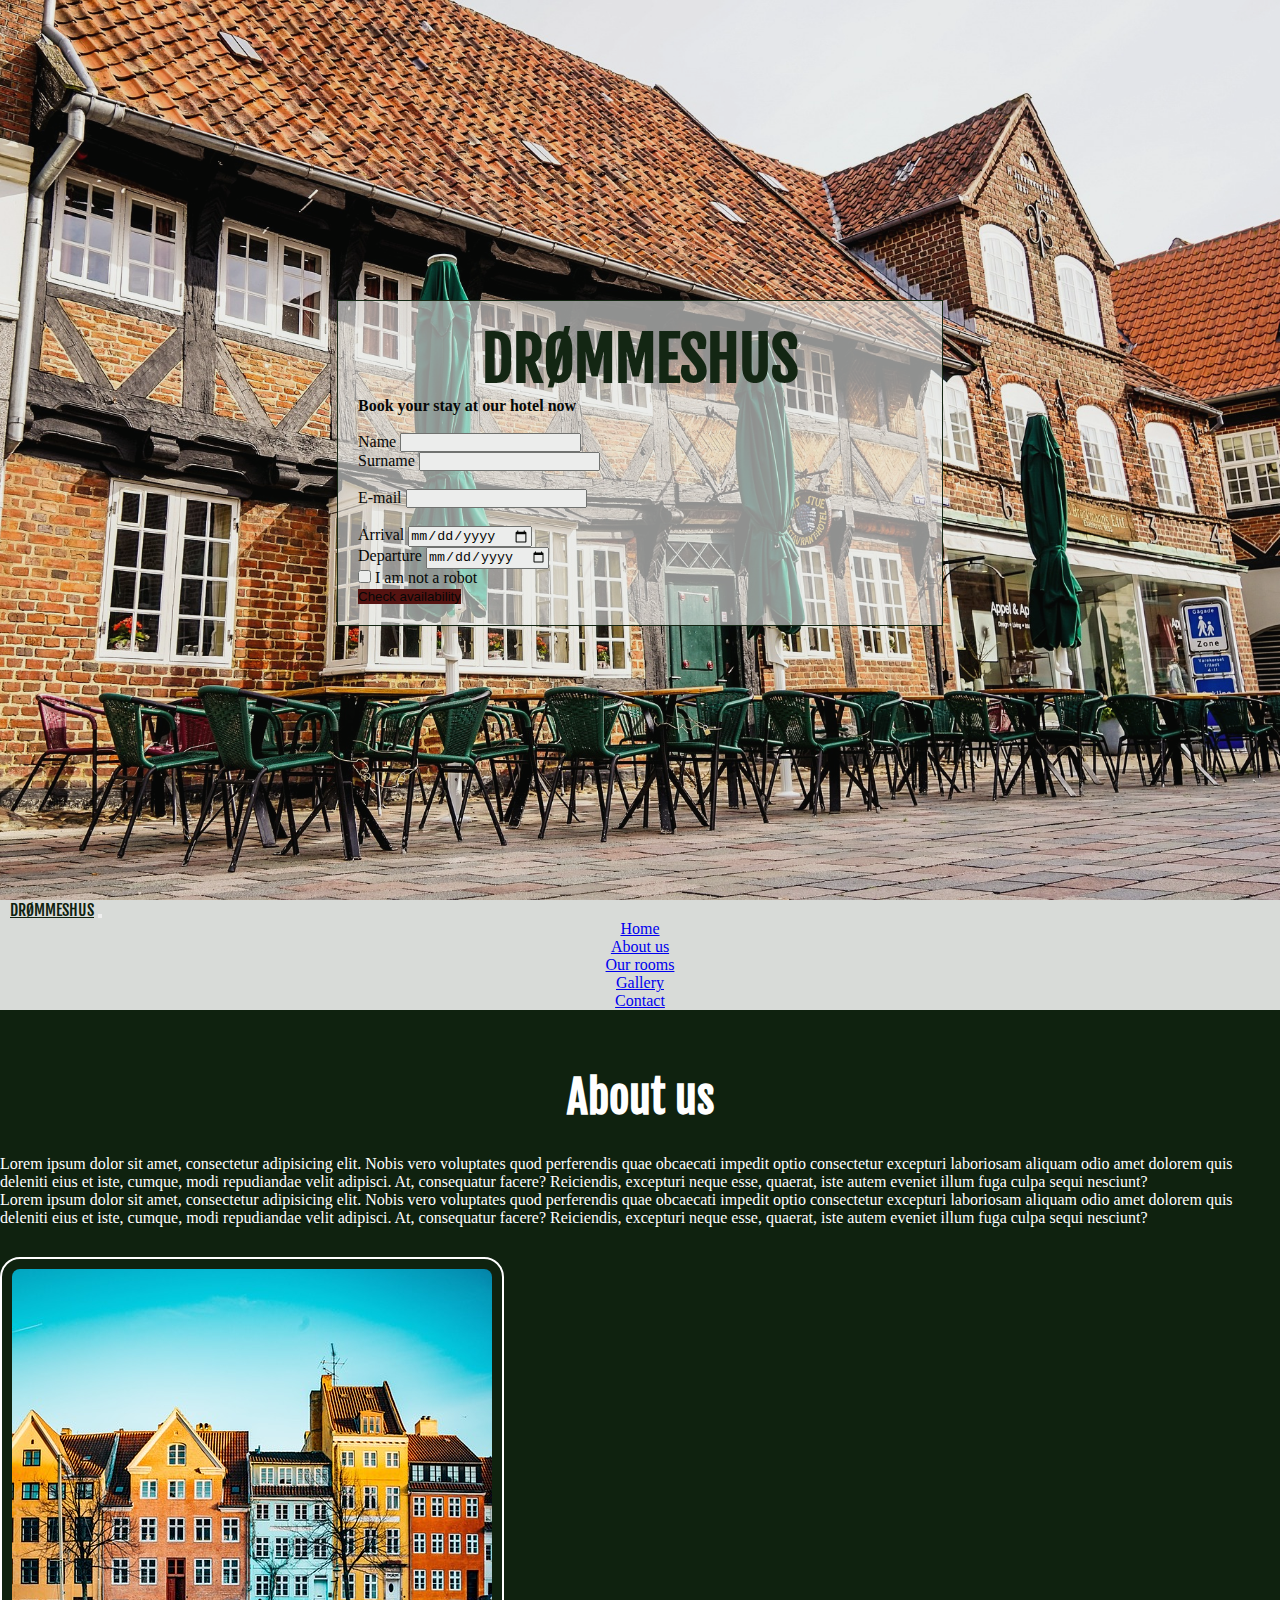
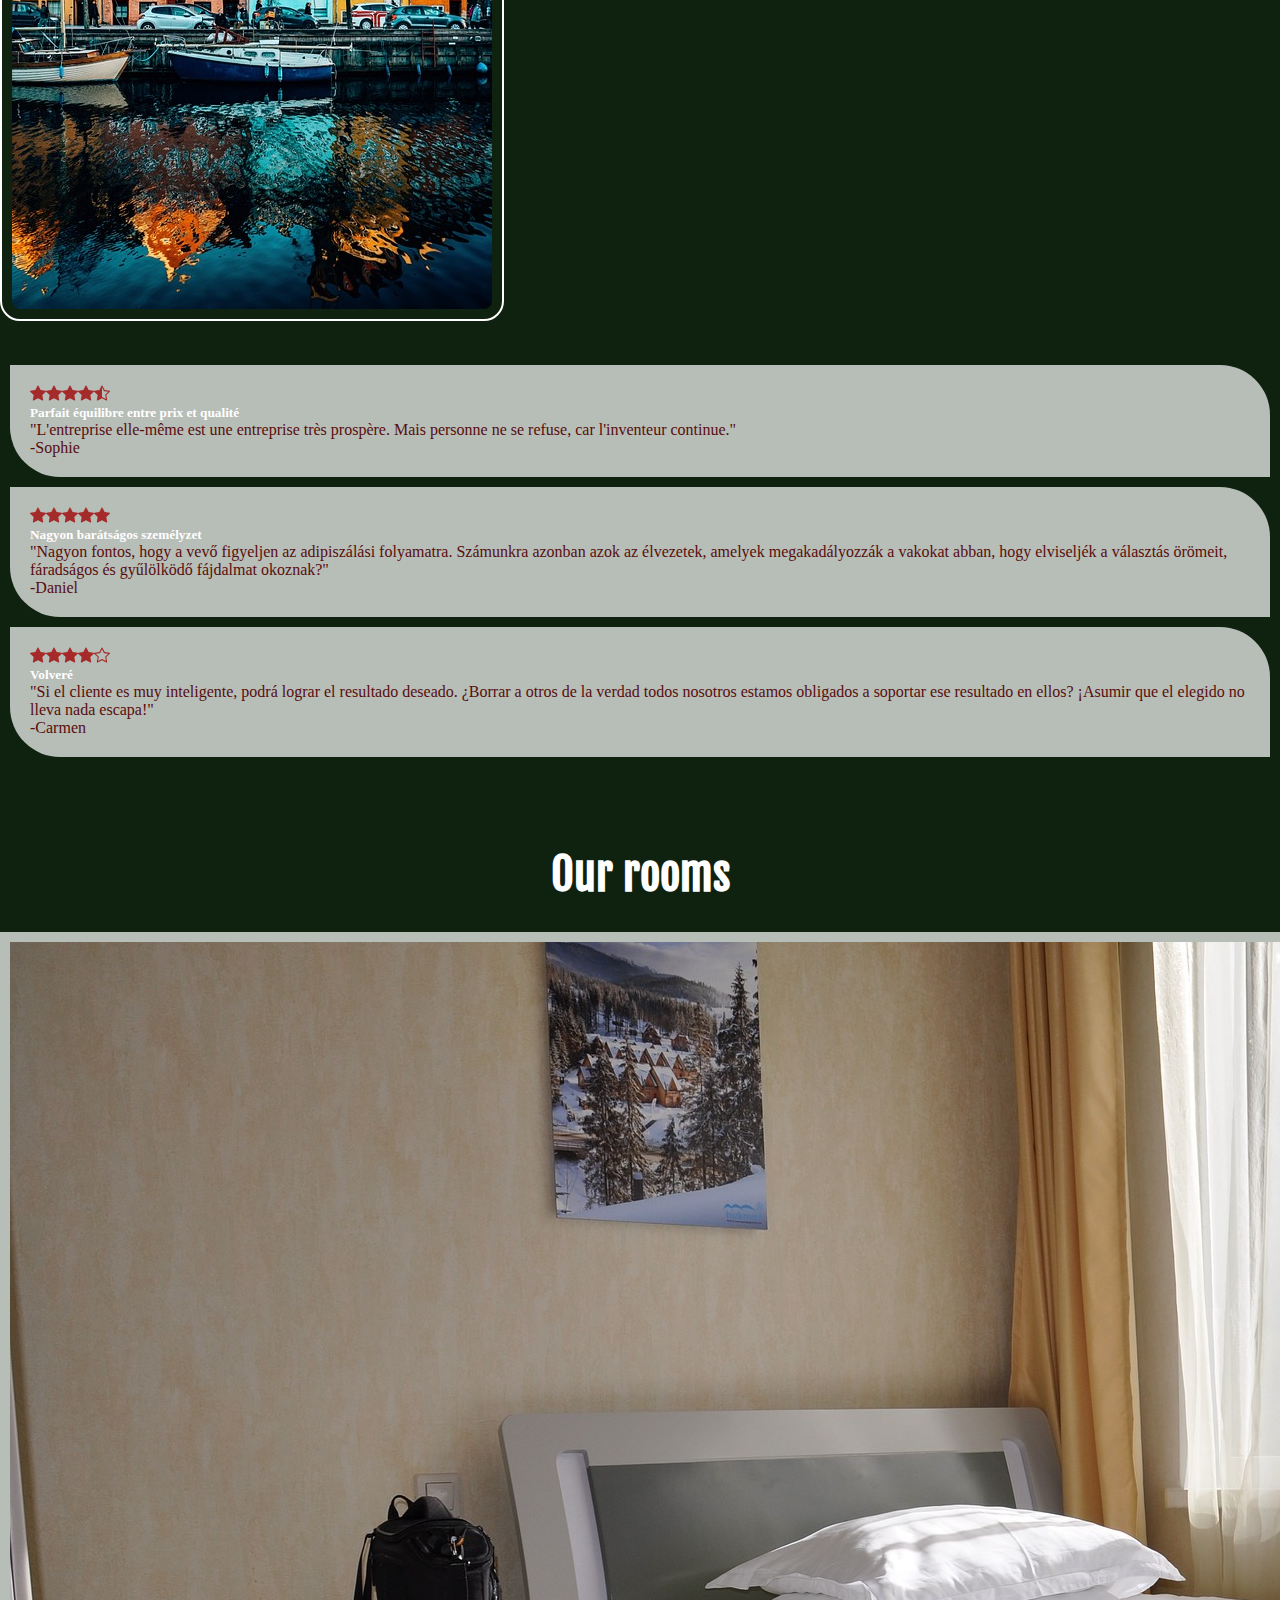
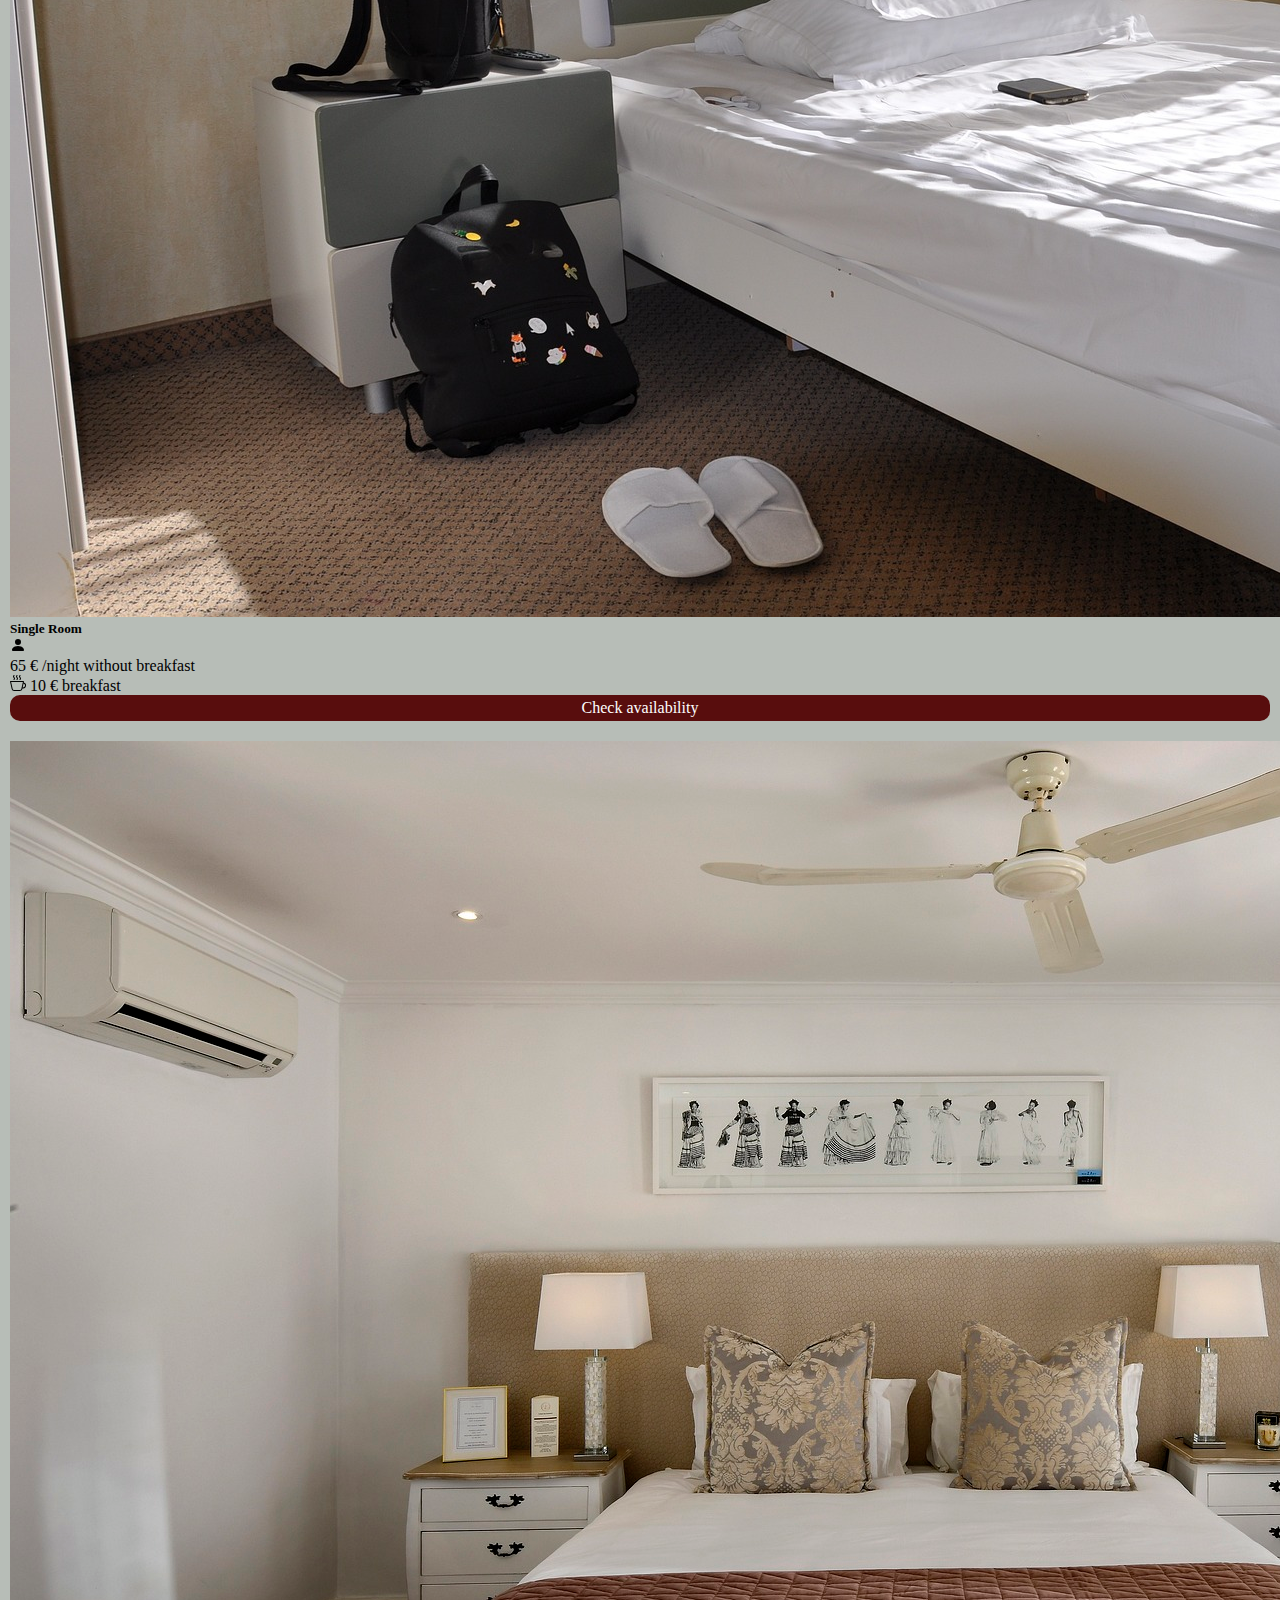
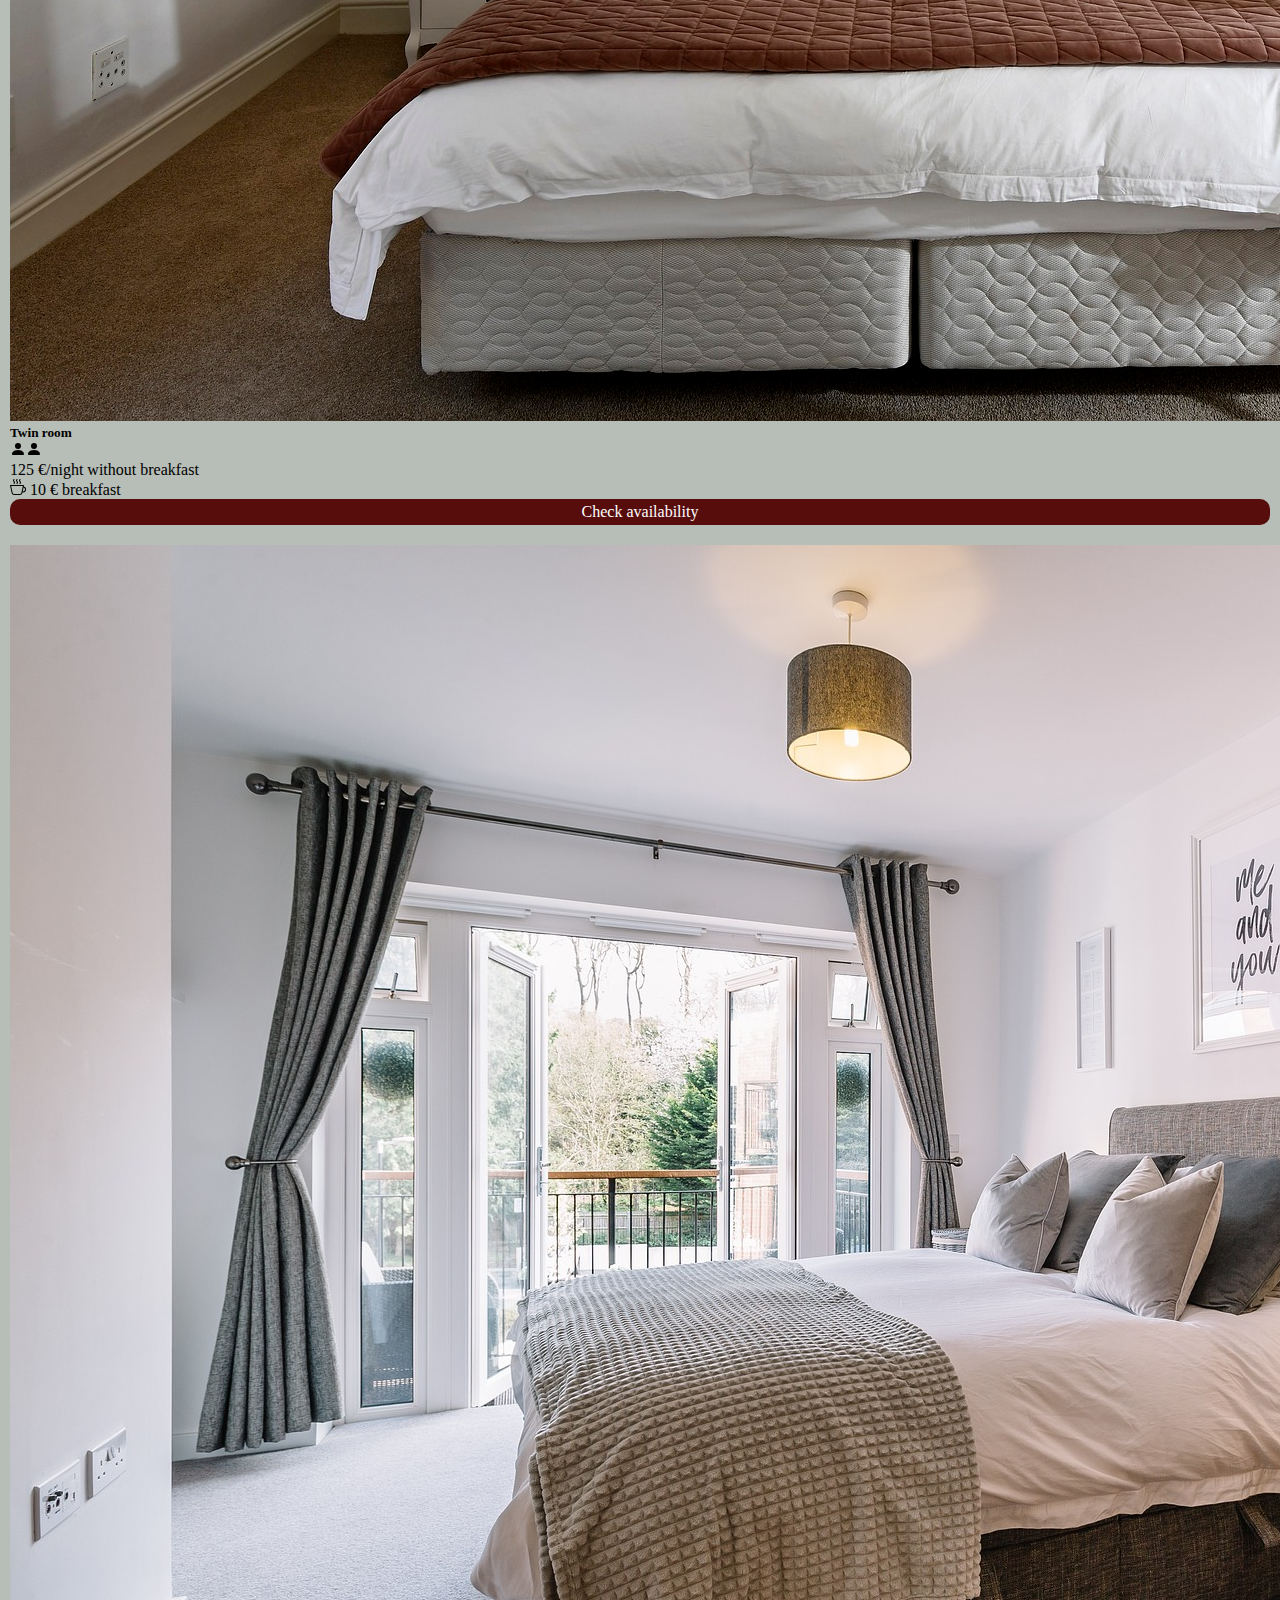
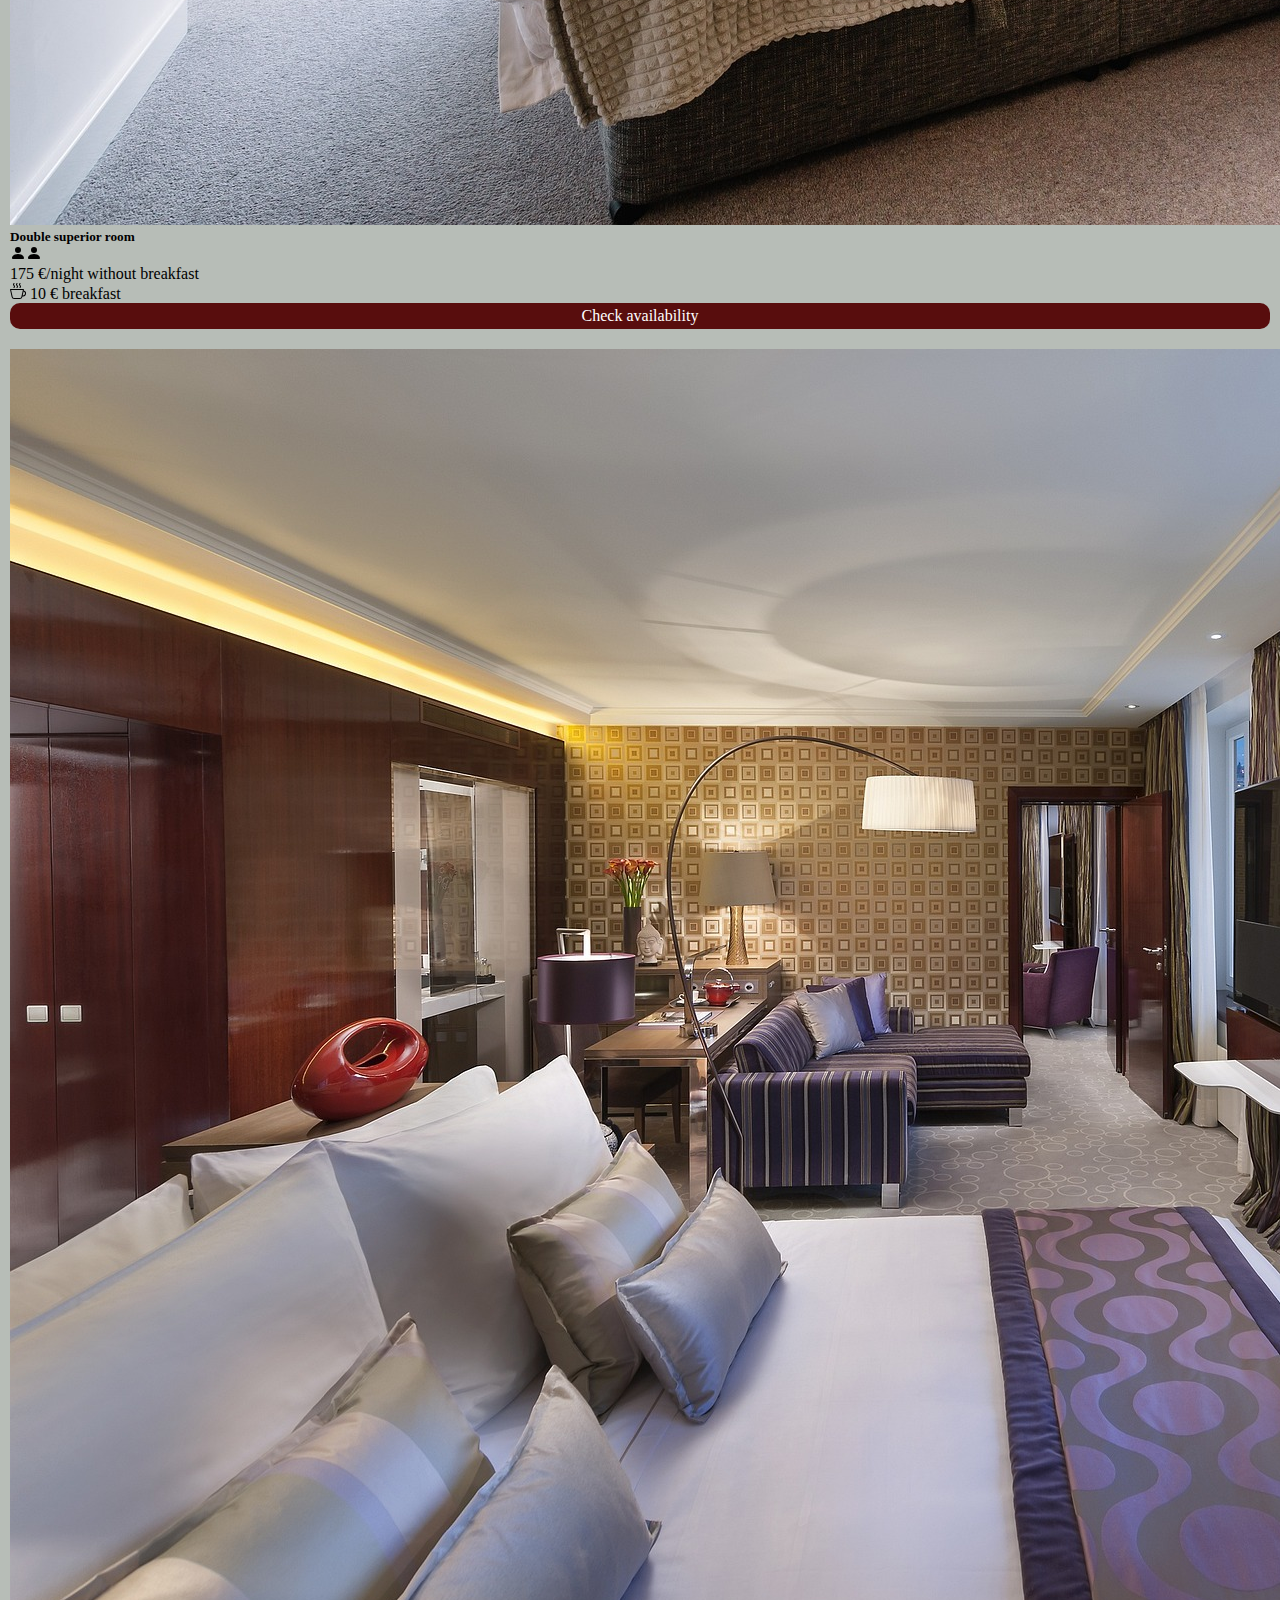
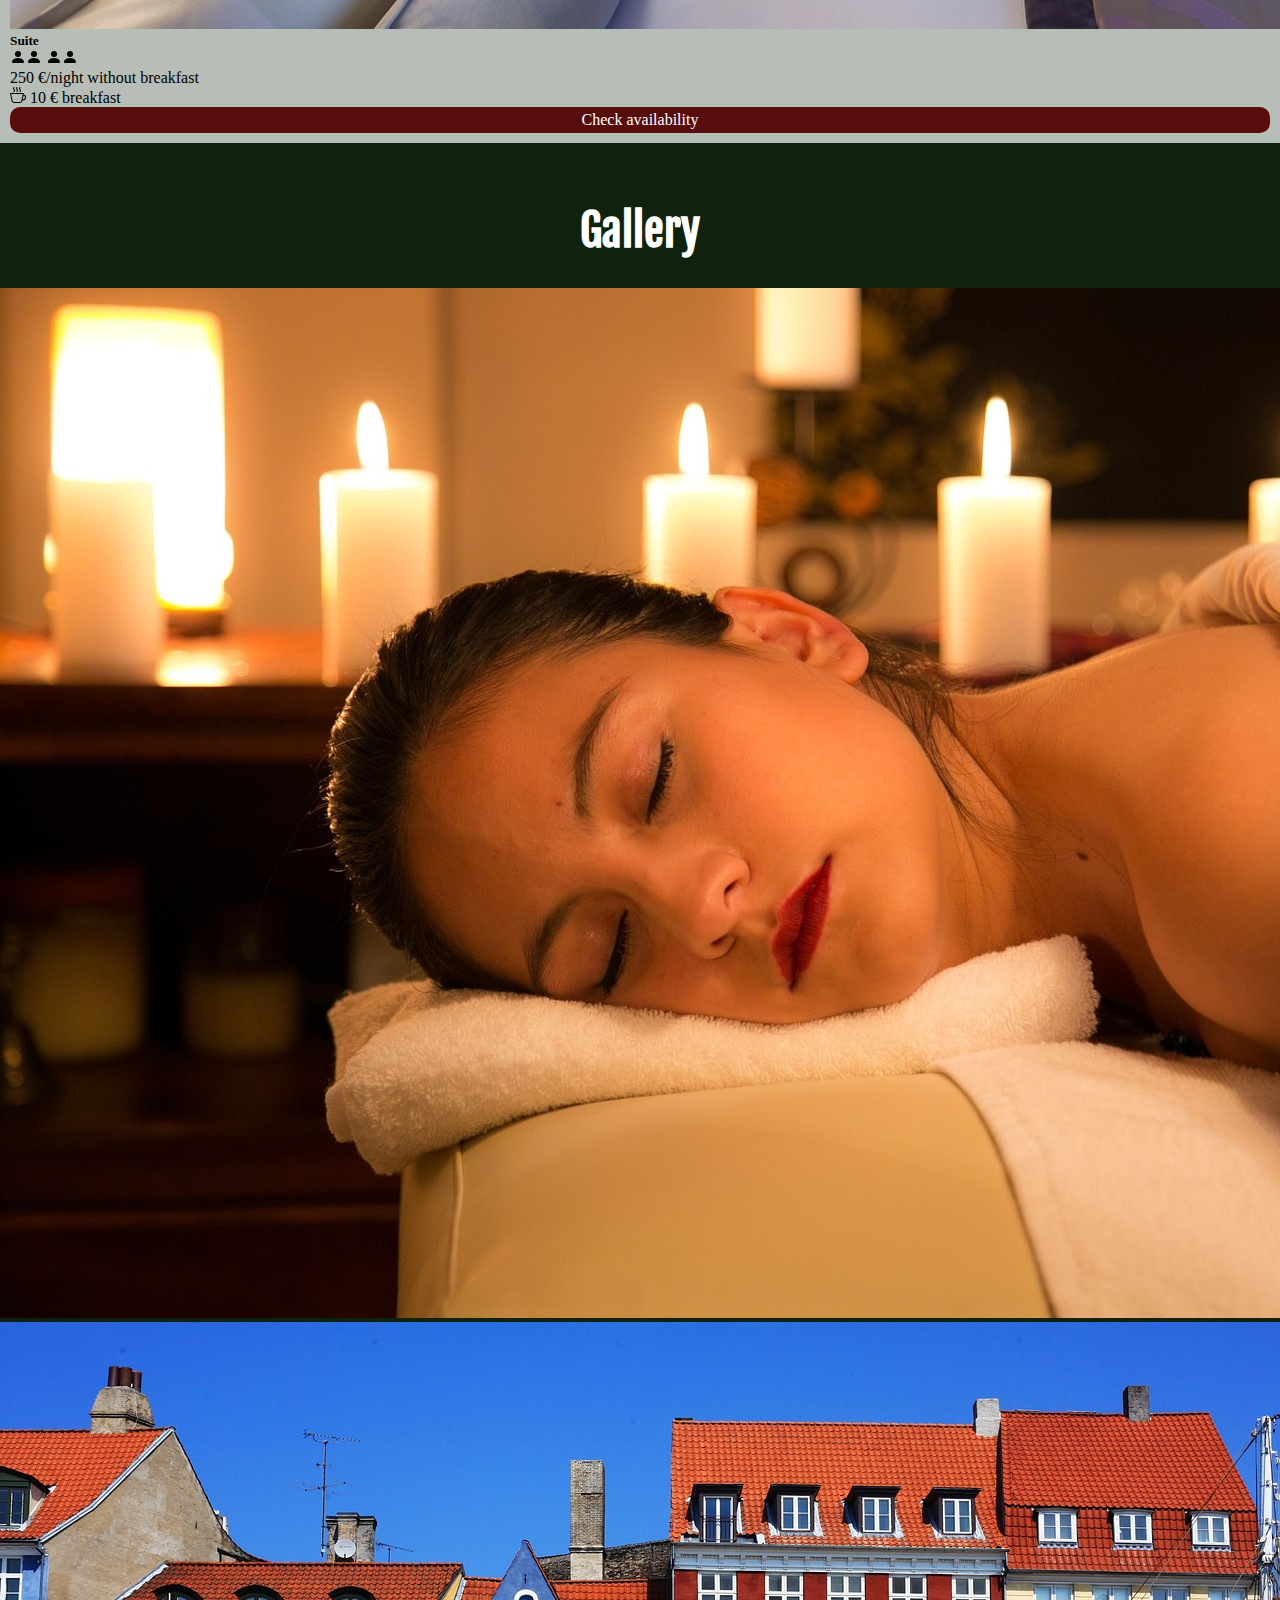
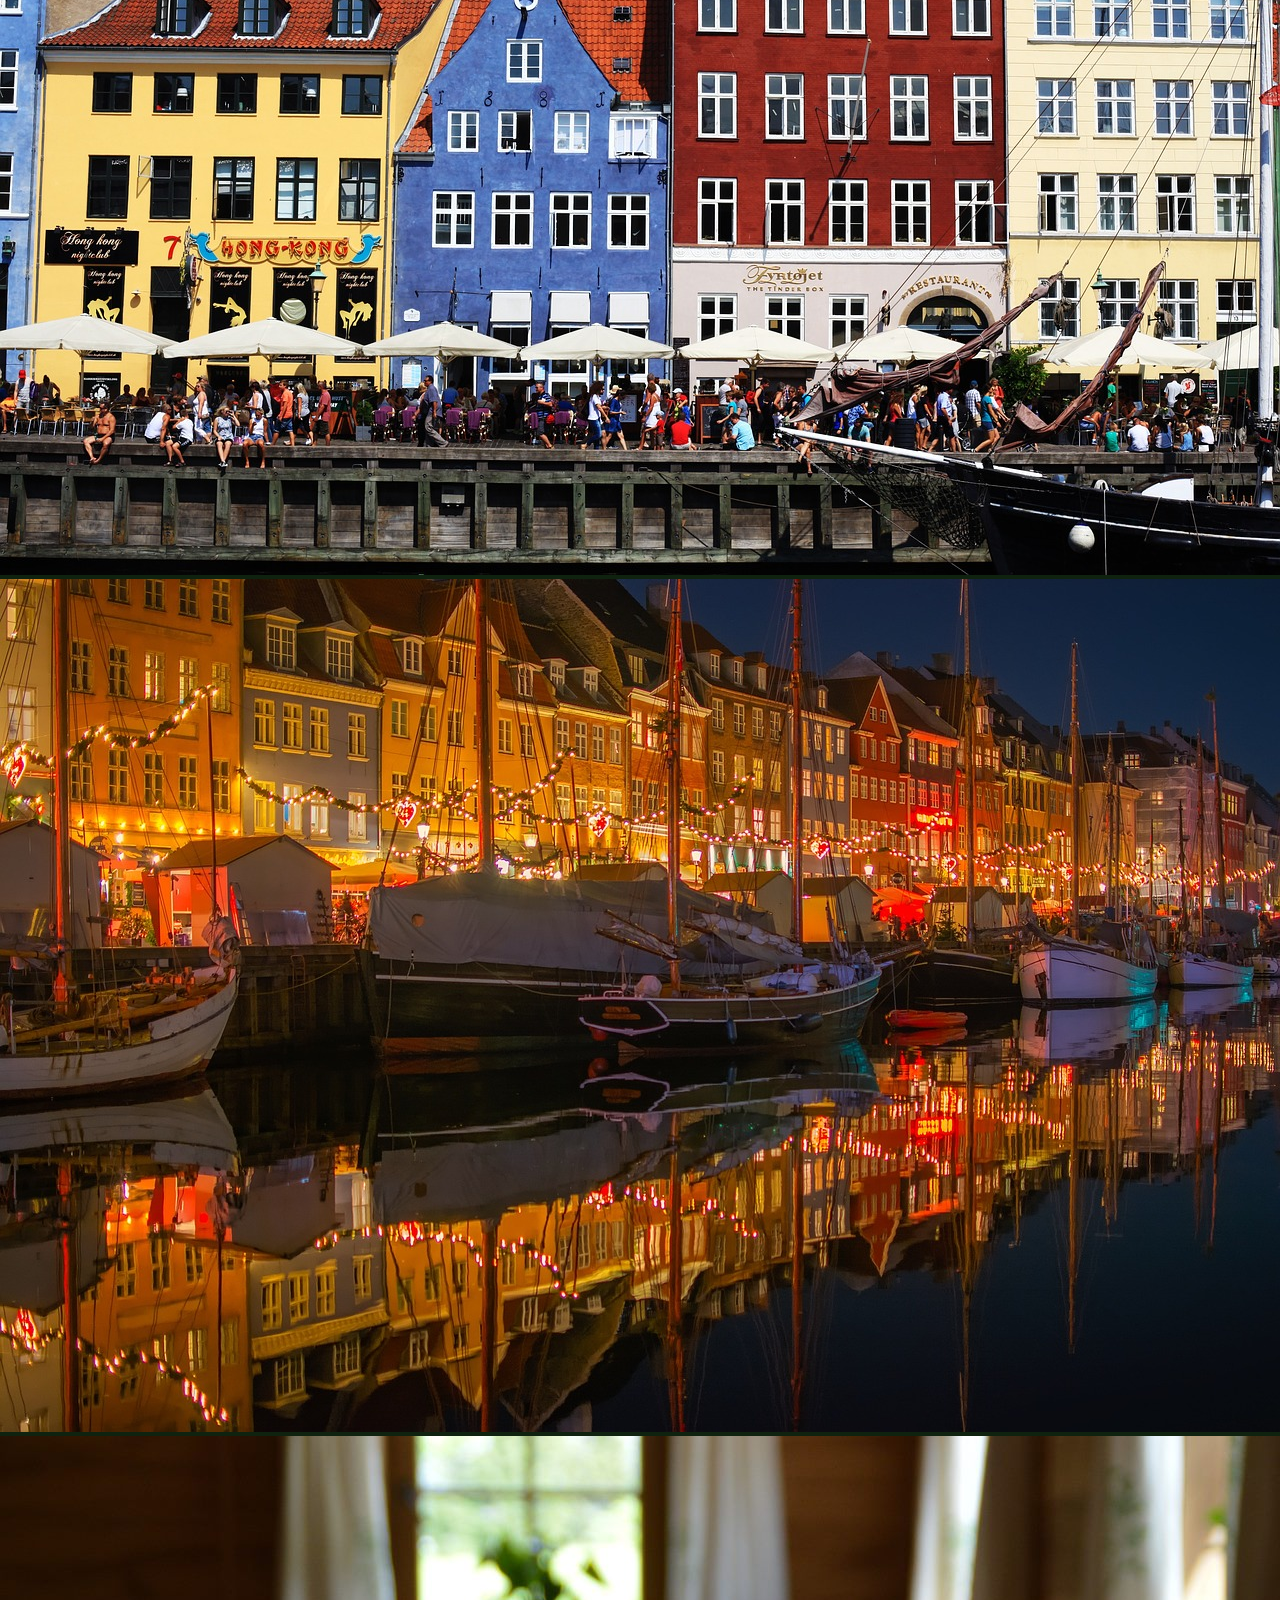
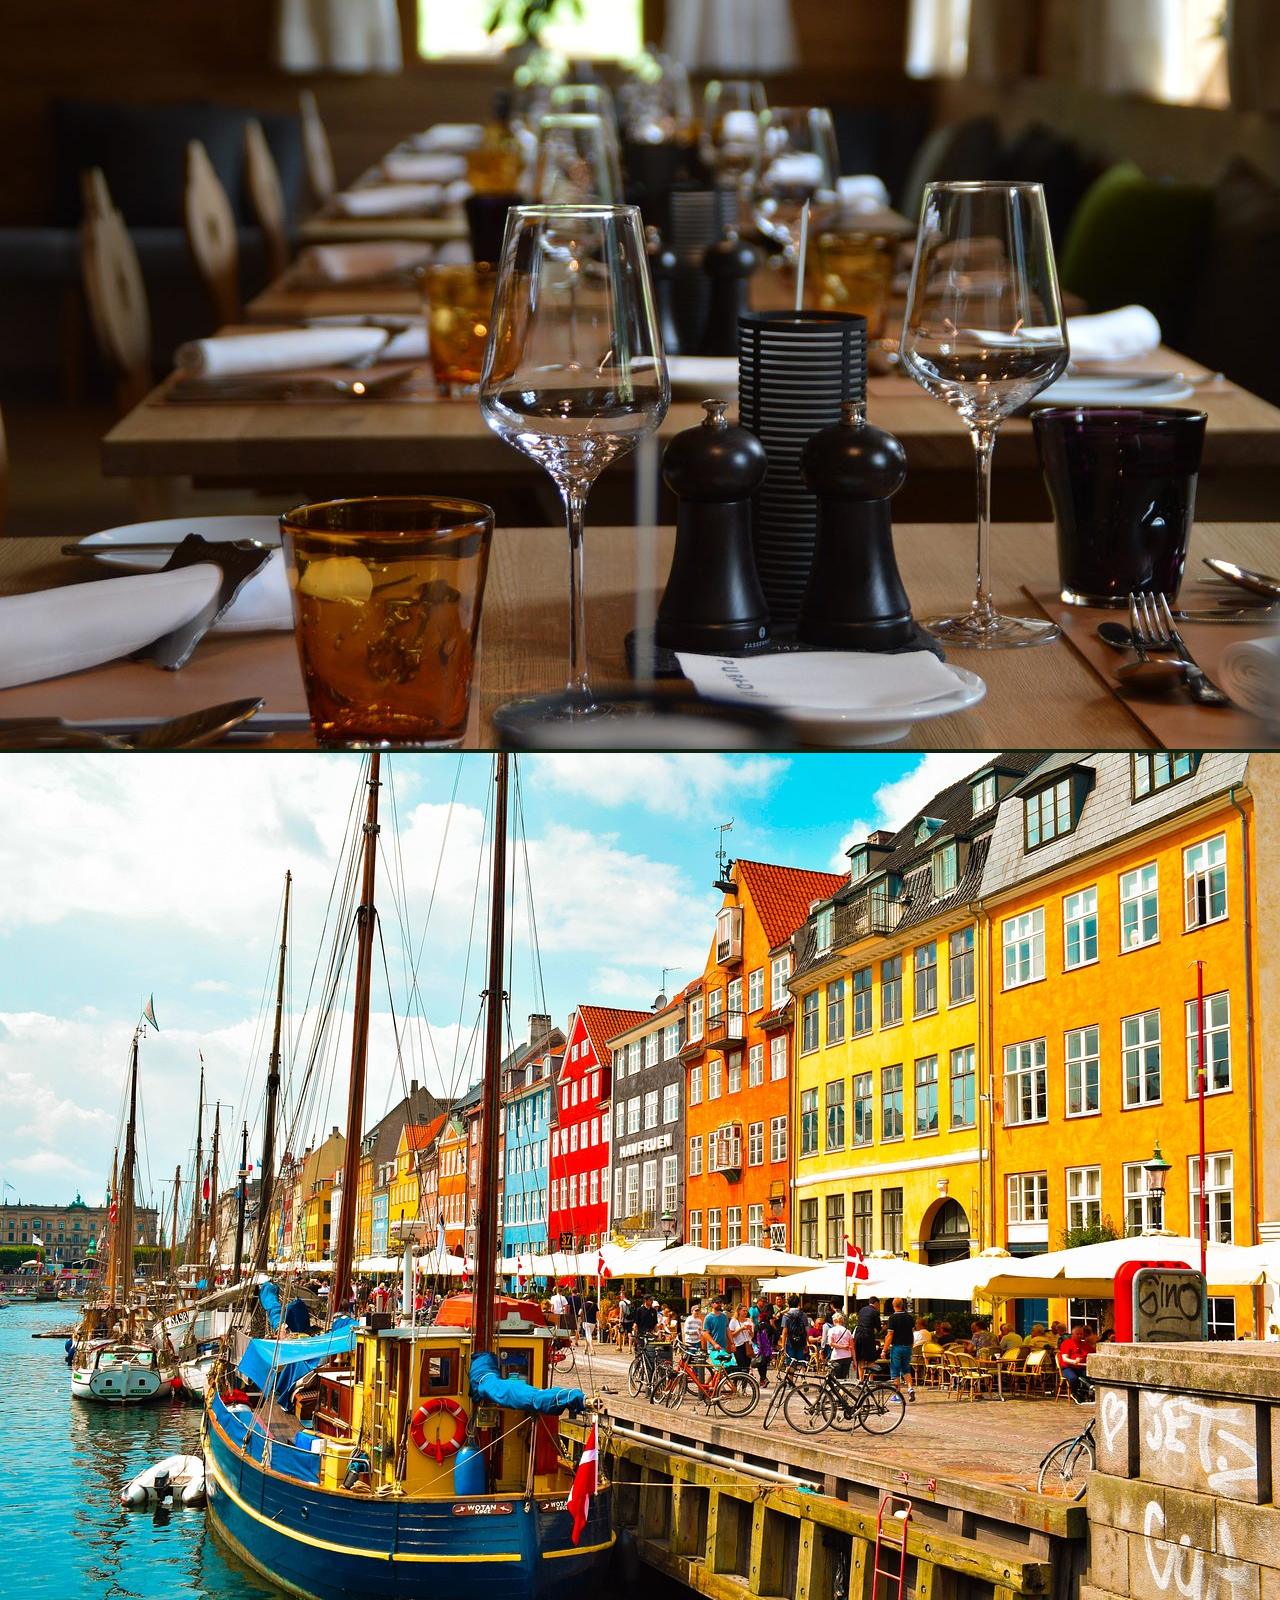
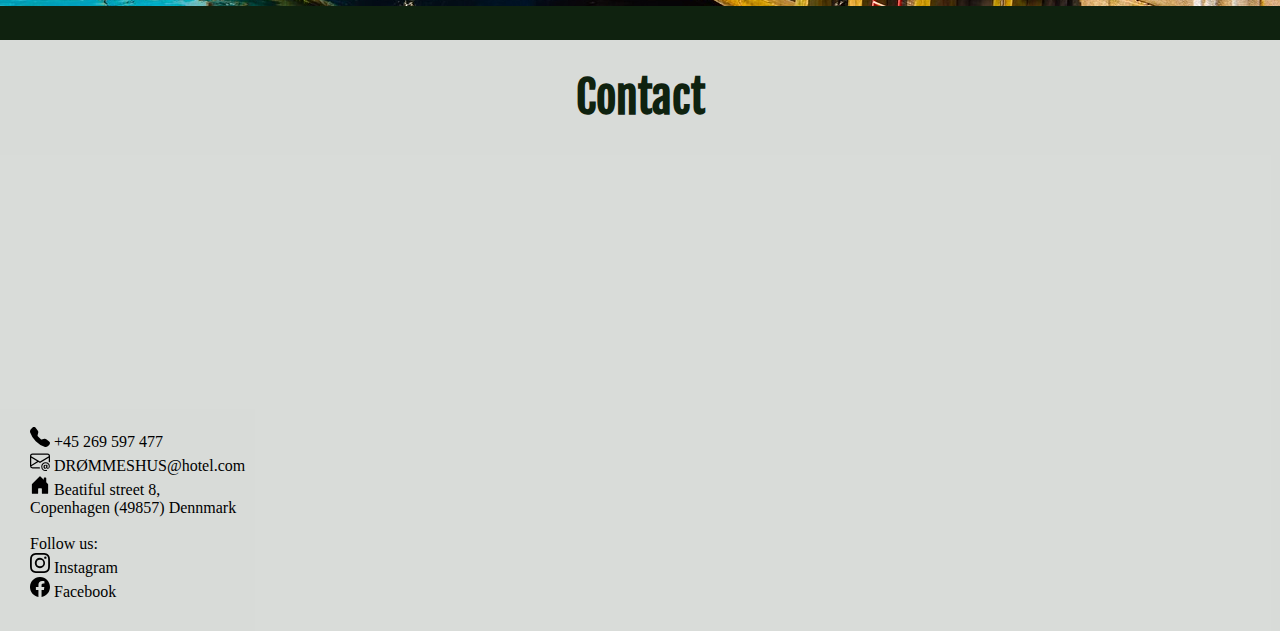
==== hotelWebPage.html @ 6b020200 "first commit" ====
<!doctype html>
<html lang="en">
<head>
  <meta charset="utf-8">
  <meta name="viewport" content="width=device-width, initial-scale=1">
  <title>
    DRØMMESHUS</title>
  <link rel="stylesheet" href="style.css">
  <link rel="preconnect" href="https://fonts.googleapis.com">
<link rel="preconnect" href="https://fonts.gstatic.com" crossorigin>
<link href="https://fonts.googleapis.com/css2?family=Fjalla+One&display=swap" rel="stylesheet">
<link href="https://cdn.jsdelivr.net/npm/bootstrap@5.3.0-alpha1/dist/css/bootstrap.min.css" rel="stylesheet" integrity="sha384-GLhlTQ8iRABdZLl6O3oVMWSktQOp6b7In1Zl3/Jr59b6EGGoI1aFkw7cmDA6j6gD" crossorigin="anonymous">

</head>
<section id="home" class="container-fluid">
<div class="container container-form">
<div class="row align-items-center">
<form class="reservation_form ">
    <h1 class="name_hotel">DRØMMESHUS</h1>
    <h4 class="text-center form-row display-md-none">
        Book your stay at our hotel now</h4>
    <br>
    <div class="row form-row">
        <div class="col">
            <label for="name">Name</label>
            <input type="text" class="form-control" placeholder="" id="name">
        </div>
        <div class="col">
            <label for="surname">Surname</label>
            <input type="text" class="form-control" placeholder="" id="surname">
        </div>
    </div>
    <br>
    <div class="row form-row">
        <div class=" col-lg-12 form-group text-black">
            <label for="email">E-mail</label>
            <input type="email" class="form-control" id="email" aria-describedby="emailHelp"
                placeholder="">
        </div>
    </div>
    <br>
    <div class="row form-row">
        <div class="col form-group">
            <label for="arrival">Arrival</label>
            <input type="date" class="form-control" id="arrival">
        </div>
        <div class="col form-group">
            <label for="departure">Departure</label>
            <input type="date" class="form-control" id="departure">
        </div>
    </div>
    <div class="form-group form-check">
        <input type="checkbox" requiered class="form-check-input" id="robot_check">
        <label class="form-check-label" for="robot_check">I am not a robot</label>
    </div>
    <div class="text-center button-form">
        <button type="submit" class="btn btn-primary btn-lg submit_button">Check 
            availability</button>
    </div>
</form>

</div>
</div>
</section>

  <nav class="navbar navbar-expand-md position-sticky sticky-top">
    <a class="navbar-brand" href="#home">DRØMMESHUS</a>    
      <button class="navbar-toggler button-menu custom-toggler" type="button" data-bs-toggle="collapse"
          data-bs-target="#mainNav">
          <span class="navbar-toggler-icon"></span>
      </button>
      <div id="mainNav" class="collapse navbar-collapse">
        <ul class="navbar-nav ms-auto ">
          <li class="nav-item">
            <a class="nav-link" aria-current="page" href="#home">Home</a>
          </li>
          <li class="nav-item">
            <a class="nav-link" href="#info">About us</a>
          </li>
          <li class="nav-item">
            <a class="nav-link" href="#rooms">Our rooms</a>
          </li>
          <li class="nav-item">
            <a class="nav-link" href="#gallery">Gallery</a>
          </li>
  
          <li class="nav-item">
            <a class="nav-link" href="#contact">Contact</a>
          </li>
        </ul>
      </div>
  </nav>
<body>
<section id="info" class="container">
      <div class="row  text-center justify-content-center">
        <div class="column col-lg-6 col-md-5">
            <h3 class="h3-title">About us</h3>
          <p>Lorem ipsum dolor sit amet, consectetur adipisicing elit. Nobis vero voluptates quod perferendis quae
            obcaecati impedit optio consectetur excepturi laboriosam aliquam odio amet dolorem quis deleniti eius et
            iste, cumque, modi repudiandae velit adipisci. At, consequatur facere? Reiciendis, excepturi neque esse,
            quaerat, iste autem eveniet illum fuga culpa sequi nesciunt?</p>
            <p>Lorem ipsum dolor sit amet, consectetur adipisicing elit. Nobis vero voluptates quod perferendis quae
                obcaecati impedit optio consectetur excepturi laboriosam aliquam odio amet dolorem quis deleniti eius et
                iste, cumque, modi repudiandae velit adipisci. At, consequatur facere? Reiciendis, excepturi neque esse,
                quaerat, iste autem eveniet illum fuga culpa sequi nesciunt?</p>
        </div>
        <div class="col-lg-6 col-md-7">
            <img src="info.jpg" class="img-info">

        </div>
      </div>
      <div class="row row-cols-1 row-cols-md-3 g-4 ">
        <div class="col">
          <div class="card opinion">
            <p class="stars"><svg xmlns="http://www.w3.org/2000/svg" width="16" height="16" fill="brown"
                class="bi bi-star-fill" viewBox="0 0 16 16">
                <path
                  d="M3.612 15.443c-.386.198-.824-.149-.746-.592l.83-4.73L.173 6.765c-.329-.314-.158-.888.283-.95l4.898-.696L7.538.792c.197-.39.73-.39.927 0l2.184 4.327 4.898.696c.441.062.612.636.282.95l-3.522 3.356.83 4.73c.078.443-.36.79-.746.592L8 13.187l-4.389 2.256z" />
              </svg><svg xmlns="http://www.w3.org/2000/svg" width="16" height="16" fill="brown"
                class="bi bi-star-fill" viewBox="0 0 16 16">
                <path
                  d="M3.612 15.443c-.386.198-.824-.149-.746-.592l.83-4.73L.173 6.765c-.329-.314-.158-.888.283-.95l4.898-.696L7.538.792c.197-.39.73-.39.927 0l2.184 4.327 4.898.696c.441.062.612.636.282.95l-3.522 3.356.83 4.73c.078.443-.36.79-.746.592L8 13.187l-4.389 2.256z" />
              </svg><svg xmlns="http://www.w3.org/2000/svg" width="16" height="16" fill="brown"
                class="bi bi-star-fill" viewBox="0 0 16 16">
                <path
                  d="M3.612 15.443c-.386.198-.824-.149-.746-.592l.83-4.73L.173 6.765c-.329-.314-.158-.888.283-.95l4.898-.696L7.538.792c.197-.39.73-.39.927 0l2.184 4.327 4.898.696c.441.062.612.636.282.95l-3.522 3.356.83 4.73c.078.443-.36.79-.746.592L8 13.187l-4.389 2.256z" />
              </svg><svg xmlns="http://www.w3.org/2000/svg" width="16" height="16" fill="brown"
                class="bi bi-star-fill" viewBox="0 0 16 16">
                <path
                  d="M3.612 15.443c-.386.198-.824-.149-.746-.592l.83-4.73L.173 6.765c-.329-.314-.158-.888.283-.95l4.898-.696L7.538.792c.197-.39.73-.39.927 0l2.184 4.327 4.898.696c.441.062.612.636.282.95l-3.522 3.356.83 4.73c.078.443-.36.79-.746.592L8 13.187l-4.389 2.256z" />
              </svg><svg xmlns="http://www.w3.org/2000/svg" width="16" height="16" fill="brown"
                class="bi bi-star-half" viewBox="0 0 16 16">
                <path
                  d="M5.354 5.119 7.538.792A.516.516 0 0 1 8 .5c.183 0 .366.097.465.292l2.184 4.327 4.898.696A.537.537 0 0 1 16 6.32a.548.548 0 0 1-.17.445l-3.523 3.356.83 4.73c.078.443-.36.79-.746.592L8 13.187l-4.389 2.256a.52.52 0 0 1-.146.05c-.342.06-.668-.254-.6-.642l.83-4.73L.173 6.765a.55.55 0 0 1-.172-.403.58.58 0 0 1 .085-.302.513.513 0 0 1 .37-.245l4.898-.696zM8 12.027a.5.5 0 0 1 .232.056l3.686 1.894-.694-3.957a.565.565 0 0 1 .162-.505l2.907-2.77-4.052-.576a.525.525 0 0 1-.393-.288L8.001 2.223 8 2.226v9.8z" />
              </svg></p>
            <h5 class="card-title opinion-title">Parfait équilibre entre prix et qualité</h5>
            <p class="opinion-text">"L'entreprise elle-même est une entreprise très prospère. Mais personne ne se refuse,
              car l'inventeur continue."</p>
            <p class="opinion-text">-Sophie</p>
          </div>
        </div>
        <div class="col">
          <div class="card opinion">
            <p class="stars"><svg xmlns="http://www.w3.org/2000/svg" width="16" height="16" fill="brown"
                class="bi bi-star-fill" viewBox="0 0 16 16">
                <path
                  d="M3.612 15.443c-.386.198-.824-.149-.746-.592l.83-4.73L.173 6.765c-.329-.314-.158-.888.283-.95l4.898-.696L7.538.792c.197-.39.73-.39.927 0l2.184 4.327 4.898.696c.441.062.612.636.282.95l-3.522 3.356.83 4.73c.078.443-.36.79-.746.592L8 13.187l-4.389 2.256z" />
              </svg><svg xmlns="http://www.w3.org/2000/svg" width="16" height="16" fill="brown"
                class="bi bi-star-fill" viewBox="0 0 16 16">
                <path
                  d="M3.612 15.443c-.386.198-.824-.149-.746-.592l.83-4.73L.173 6.765c-.329-.314-.158-.888.283-.95l4.898-.696L7.538.792c.197-.39.73-.39.927 0l2.184 4.327 4.898.696c.441.062.612.636.282.95l-3.522 3.356.83 4.73c.078.443-.36.79-.746.592L8 13.187l-4.389 2.256z" />
              </svg><svg xmlns="http://www.w3.org/2000/svg" width="16" height="16" fill="brown"
                class="bi bi-star-fill" viewBox="0 0 16 16">
                <path
                  d="M3.612 15.443c-.386.198-.824-.149-.746-.592l.83-4.73L.173 6.765c-.329-.314-.158-.888.283-.95l4.898-.696L7.538.792c.197-.39.73-.39.927 0l2.184 4.327 4.898.696c.441.062.612.636.282.95l-3.522 3.356.83 4.73c.078.443-.36.79-.746.592L8 13.187l-4.389 2.256z" />
              </svg><svg xmlns="http://www.w3.org/2000/svg" width="16" height="16" fill="brown"
                class="bi bi-star-fill" viewBox="0 0 16 16">
                <path
                  d="M3.612 15.443c-.386.198-.824-.149-.746-.592l.83-4.73L.173 6.765c-.329-.314-.158-.888.283-.95l4.898-.696L7.538.792c.197-.39.73-.39.927 0l2.184 4.327 4.898.696c.441.062.612.636.282.95l-3.522 3.356.83 4.73c.078.443-.36.79-.746.592L8 13.187l-4.389 2.256z" />
              </svg><svg xmlns="http://www.w3.org/2000/svg" width="16" height="16" fill="brown"
                class="bi bi-star-fill" viewBox="0 0 16 16">
                <path
                  d="M3.612 15.443c-.386.198-.824-.149-.746-.592l.83-4.73L.173 6.765c-.329-.314-.158-.888.283-.95l4.898-.696L7.538.792c.197-.39.73-.39.927 0l2.184 4.327 4.898.696c.441.062.612.636.282.95l-3.522 3.356.83 4.73c.078.443-.36.79-.746.592L8 13.187l-4.389 2.256z" />
              </svg></p>
            <h5 class="opinion-title">Nagyon barátságos személyzet</h5>
            <p class="opinion-text">"Nagyon fontos, hogy a vevő figyeljen az adipiszálási folyamatra. Számunkra azonban
              azok az élvezetek, amelyek megakadályozzák a vakokat abban, hogy elviseljék a választás örömeit,
              fáradságos és gyűlölködő fájdalmat okoznak?"</p>
            <p class="opinion-text">-Daniel</p>
          </div>
        </div>
        <div class="col">
          <div class="card opinion">
            <p class="stars"><svg xmlns="http://www.w3.org/2000/svg" width="16" height="16" fill="brown"
                class="bi bi-star-fill" viewBox="0 0 16 16">
                <path
                  d="M3.612 15.443c-.386.198-.824-.149-.746-.592l.83-4.73L.173 6.765c-.329-.314-.158-.888.283-.95l4.898-.696L7.538.792c.197-.39.73-.39.927 0l2.184 4.327 4.898.696c.441.062.612.636.282.95l-3.522 3.356.83 4.73c.078.443-.36.79-.746.592L8 13.187l-4.389 2.256z" />
              </svg><svg xmlns="http://www.w3.org/2000/svg" width="16" height="16"fill="brown"
                class="bi bi-star-fill" viewBox="0 0 16 16">
                <path
                  d="M3.612 15.443c-.386.198-.824-.149-.746-.592l.83-4.73L.173 6.765c-.329-.314-.158-.888.283-.95l4.898-.696L7.538.792c.197-.39.73-.39.927 0l2.184 4.327 4.898.696c.441.062.612.636.282.95l-3.522 3.356.83 4.73c.078.443-.36.79-.746.592L8 13.187l-4.389 2.256z" />
              </svg><svg xmlns="http://www.w3.org/2000/svg" width="16" height="16" fill="brown"
                class="bi bi-star-fill" viewBox="0 0 16 16">
                <path
                  d="M3.612 15.443c-.386.198-.824-.149-.746-.592l.83-4.73L.173 6.765c-.329-.314-.158-.888.283-.95l4.898-.696L7.538.792c.197-.39.73-.39.927 0l2.184 4.327 4.898.696c.441.062.612.636.282.95l-3.522 3.356.83 4.73c.078.443-.36.79-.746.592L8 13.187l-4.389 2.256z" />
              </svg><svg xmlns="http://www.w3.org/2000/svg" width="16" height="16" fill="brown"
                class="bi bi-star-fill" viewBox="0 0 16 16">
                <path
                  d="M3.612 15.443c-.386.198-.824-.149-.746-.592l.83-4.73L.173 6.765c-.329-.314-.158-.888.283-.95l4.898-.696L7.538.792c.197-.39.73-.39.927 0l2.184 4.327 4.898.696c.441.062.612.636.282.95l-3.522 3.356.83 4.73c.078.443-.36.79-.746.592L8 13.187l-4.389 2.256z" />
              </svg><svg xmlns="http://www.w3.org/2000/svg" width="16" height="16" fill="brown"
                class="bi bi-star" viewBox="0 0 16 16">
                <path
                  d="M2.866 14.85c-.078.444.36.791.746.593l4.39-2.256 4.389 2.256c.386.198.824-.149.746-.592l-.83-4.73 3.522-3.356c.33-.314.16-.888-.282-.95l-4.898-.696L8.465.792a.513.513 0 0 0-.927 0L5.354 5.12l-4.898.696c-.441.062-.612.636-.283.95l3.523 3.356-.83 4.73zm4.905-2.767-3.686 1.894.694-3.957a.565.565 0 0 0-.163-.505L1.71 6.745l4.052-.576a.525.525 0 0 0 .393-.288L8 2.223l1.847 3.658a.525.525 0 0 0 .393.288l4.052.575-2.906 2.77a.565.565 0 0 0-.163.506l.694 3.957-3.686-1.894a.503.503 0 0 0-.461 0z" />
              </svg></p>
            <h5 class="opinion-title">Volveré</h5>
            <p class="opinion-text">"Si el cliente es muy inteligente, podrá lograr el resultado deseado. ¿Borrar a otros
              de la verdad todos nosotros estamos obligados a soportar ese resultado en ellos? ¡Asumir que el elegido no
              lleva nada escapa!"</p>
            <p class="opinion-text">-Carmen</p>
          </div>
        </div>
      </div>
    </div>
  </section>
  <section id="rooms" class="container">
    <h3 class="text-center h3-title">Our rooms</h3>
    <div class="container">
      <div class="row">
        <div class="column col-lg-3 col-md-6 col-sm-12 card card-room">
          <img src="individual.jpg" class="card-img-top" alt="habitación individual">
          <br>
          <h5 class="card-title">Single Room</h5>
          <p class="text-card"><svg xmlns="http://www.w3.org/2000/svg" width="16" height="16" fill="currentColor"
              class="bi bi-person-fill " viewBox="0 0 16 16">
              <path d="M3 14s-1 0-1-1 1-4 6-4 6 3 6 4-1 1-1 1H3Zm5-6a3 3 0 1 0 0-6 3 3 0 0 0 0 6Z" />
            </svg></p>
          <p class="text-card">65 € /night without breakfast</p>
          <p class="text-card"><svg xmlns="http://www.w3.org/2000/svg" width="16" height="16" fill="currentColor"
              class="bi bi-cup-hot" viewBox="0 0 16 16">
              <path fill-rule="evenodd"
                d="M.5 6a.5.5 0 0 0-.488.608l1.652 7.434A2.5 2.5 0 0 0 4.104 16h5.792a2.5 2.5 0 0 0 2.44-1.958l.131-.59a3 3 0 0 0 1.3-5.854l.221-.99A.5.5 0 0 0 13.5 6H.5ZM13 12.5a2.01 2.01 0 0 1-.316-.025l.867-3.898A2.001 2.001 0 0 1 13 12.5ZM2.64 13.825 1.123 7h11.754l-1.517 6.825A1.5 1.5 0 0 1 9.896 15H4.104a1.5 1.5 0 0 1-1.464-1.175Z" />
              <path
                d="m4.4.8-.003.004-.014.019a4.167 4.167 0 0 0-.204.31 2.327 2.327 0 0 0-.141.267c-.026.06-.034.092-.037.103v.004a.593.593 0 0 0 .091.248c.075.133.178.272.308.445l.01.012c.118.158.26.347.37.543.112.2.22.455.22.745 0 .188-.065.368-.119.494a3.31 3.31 0 0 1-.202.388 5.444 5.444 0 0 1-.253.382l-.018.025-.005.008-.002.002A.5.5 0 0 1 3.6 4.2l.003-.004.014-.019a4.149 4.149 0 0 0 .204-.31 2.06 2.06 0 0 0 .141-.267c.026-.06.034-.092.037-.103a.593.593 0 0 0-.09-.252A4.334 4.334 0 0 0 3.6 2.8l-.01-.012a5.099 5.099 0 0 1-.37-.543A1.53 1.53 0 0 1 3 1.5c0-.188.065-.368.119-.494.059-.138.134-.274.202-.388a5.446 5.446 0 0 1 .253-.382l.025-.035A.5.5 0 0 1 4.4.8Zm3 0-.003.004-.014.019a4.167 4.167 0 0 0-.204.31 2.327 2.327 0 0 0-.141.267c-.026.06-.034.092-.037.103v.004a.593.593 0 0 0 .091.248c.075.133.178.272.308.445l.01.012c.118.158.26.347.37.543.112.2.22.455.22.745 0 .188-.065.368-.119.494a3.31 3.31 0 0 1-.202.388 5.444 5.444 0 0 1-.253.382l-.018.025-.005.008-.002.002A.5.5 0 0 1 6.6 4.2l.003-.004.014-.019a4.149 4.149 0 0 0 .204-.31 2.06 2.06 0 0 0 .141-.267c.026-.06.034-.092.037-.103a.593.593 0 0 0-.09-.252A4.334 4.334 0 0 0 6.6 2.8l-.01-.012a5.099 5.099 0 0 1-.37-.543A1.53 1.53 0 0 1 6 1.5c0-.188.065-.368.119-.494.059-.138.134-.274.202-.388a5.446 5.446 0 0 1 .253-.382l.025-.035A.5.5 0 0 1 7.4.8Zm3 0-.003.004-.014.019a4.077 4.077 0 0 0-.204.31 2.337 2.337 0 0 0-.141.267c-.026.06-.034.092-.037.103v.004a.593.593 0 0 0 .091.248c.075.133.178.272.308.445l.01.012c.118.158.26.347.37.543.112.2.22.455.22.745 0 .188-.065.368-.119.494a3.198 3.198 0 0 1-.202.388 5.385 5.385 0 0 1-.252.382l-.019.025-.005.008-.002.002A.5.5 0 0 1 9.6 4.2l.003-.004.014-.019a4.149 4.149 0 0 0 .204-.31 2.06 2.06 0 0 0 .141-.267c.026-.06.034-.092.037-.103a.593.593 0 0 0-.09-.252A4.334 4.334 0 0 0 9.6 2.8l-.01-.012a5.099 5.099 0 0 1-.37-.543A1.53 1.53 0 0 1 9 1.5c0-.188.065-.368.119-.494.059-.138.134-.274.202-.388a5.446 5.446 0 0 1 .253-.382l.025-.035A.5.5 0 0 1 10.4.8Z" />
            </svg> 10 € breakfast </p>
            <div class="card-footer">
              <p class="button-room"><span class="tool" data-tip="book now and get 5% discount" tabindex="1"> <a href="#">Check 
                availability</a></span></p>
          </div>
        </div>
        <div class="card column col-lg-3 col-md-6 col-sm-12 card">
          <img src="double.jpg" class="card-img-top" alt="...">
          <br>
          <h5 class="card-title">Twin room</h5>

          <p class="text-card"> <svg xmlns="http://www.w3.org/2000/svg" width="16" height="16" fill="currentColor"
              class="bi bi-person-fill" viewBox="0 0 16 16">
              <path d="M3 14s-1 0-1-1 1-4 6-4 6 3 6 4-1 1-1 1H3Zm5-6a3 3 0 1 0 0-6 3 3 0 0 0 0 6Z" />
            </svg><svg xmlns="http://www.w3.org/2000/svg" width="16" height="16" fill="currentColor"
              class="bi bi-person-fill" viewBox="0 0 16 16">
              <path d="M3 14s-1 0-1-1 1-4 6-4 6 3 6 4-1 1-1 1H3Zm5-6a3 3 0 1 0 0-6 3 3 0 0 0 0 6Z" />
            </svg></p>
          <p class="text-card">125 €/night without breakfast</p>
          <p class="text-card"><svg xmlns="http://www.w3.org/2000/svg" width="16" height="16" fill="currentColor"
              class="bi bi-cup-hot" viewBox="0 0 16 16">
              <path fill-rule="evenodd"
                d="M.5 6a.5.5 0 0 0-.488.608l1.652 7.434A2.5 2.5 0 0 0 4.104 16h5.792a2.5 2.5 0 0 0 2.44-1.958l.131-.59a3 3 0 0 0 1.3-5.854l.221-.99A.5.5 0 0 0 13.5 6H.5ZM13 12.5a2.01 2.01 0 0 1-.316-.025l.867-3.898A2.001 2.001 0 0 1 13 12.5ZM2.64 13.825 1.123 7h11.754l-1.517 6.825A1.5 1.5 0 0 1 9.896 15H4.104a1.5 1.5 0 0 1-1.464-1.175Z" />
              <path
                d="m4.4.8-.003.004-.014.019a4.167 4.167 0 0 0-.204.31 2.327 2.327 0 0 0-.141.267c-.026.06-.034.092-.037.103v.004a.593.593 0 0 0 .091.248c.075.133.178.272.308.445l.01.012c.118.158.26.347.37.543.112.2.22.455.22.745 0 .188-.065.368-.119.494a3.31 3.31 0 0 1-.202.388 5.444 5.444 0 0 1-.253.382l-.018.025-.005.008-.002.002A.5.5 0 0 1 3.6 4.2l.003-.004.014-.019a4.149 4.149 0 0 0 .204-.31 2.06 2.06 0 0 0 .141-.267c.026-.06.034-.092.037-.103a.593.593 0 0 0-.09-.252A4.334 4.334 0 0 0 3.6 2.8l-.01-.012a5.099 5.099 0 0 1-.37-.543A1.53 1.53 0 0 1 3 1.5c0-.188.065-.368.119-.494.059-.138.134-.274.202-.388a5.446 5.446 0 0 1 .253-.382l.025-.035A.5.5 0 0 1 4.4.8Zm3 0-.003.004-.014.019a4.167 4.167 0 0 0-.204.31 2.327 2.327 0 0 0-.141.267c-.026.06-.034.092-.037.103v.004a.593.593 0 0 0 .091.248c.075.133.178.272.308.445l.01.012c.118.158.26.347.37.543.112.2.22.455.22.745 0 .188-.065.368-.119.494a3.31 3.31 0 0 1-.202.388 5.444 5.444 0 0 1-.253.382l-.018.025-.005.008-.002.002A.5.5 0 0 1 6.6 4.2l.003-.004.014-.019a4.149 4.149 0 0 0 .204-.31 2.06 2.06 0 0 0 .141-.267c.026-.06.034-.092.037-.103a.593.593 0 0 0-.09-.252A4.334 4.334 0 0 0 6.6 2.8l-.01-.012a5.099 5.099 0 0 1-.37-.543A1.53 1.53 0 0 1 6 1.5c0-.188.065-.368.119-.494.059-.138.134-.274.202-.388a5.446 5.446 0 0 1 .253-.382l.025-.035A.5.5 0 0 1 7.4.8Zm3 0-.003.004-.014.019a4.077 4.077 0 0 0-.204.31 2.337 2.337 0 0 0-.141.267c-.026.06-.034.092-.037.103v.004a.593.593 0 0 0 .091.248c.075.133.178.272.308.445l.01.012c.118.158.26.347.37.543.112.2.22.455.22.745 0 .188-.065.368-.119.494a3.198 3.198 0 0 1-.202.388 5.385 5.385 0 0 1-.252.382l-.019.025-.005.008-.002.002A.5.5 0 0 1 9.6 4.2l.003-.004.014-.019a4.149 4.149 0 0 0 .204-.31 2.06 2.06 0 0 0 .141-.267c.026-.06.034-.092.037-.103a.593.593 0 0 0-.09-.252A4.334 4.334 0 0 0 9.6 2.8l-.01-.012a5.099 5.099 0 0 1-.37-.543A1.53 1.53 0 0 1 9 1.5c0-.188.065-.368.119-.494.059-.138.134-.274.202-.388a5.446 5.446 0 0 1 .253-.382l.025-.035A.5.5 0 0 1 10.4.8Z" />
            </svg> 10 € breakfast </p>
          <div class="card-footer">
            <p class="button-room"><span class="tool" data-tip="book now and get 5% discount" tabindex="1"> <a href="#">Check 
              availability</a></span></p>
          </div>
        </div>
        <div class="card column col-lg-3 col-md-6 col-sm-12 card">
          <img src="doble-.sup.jpg" class="card-img-top" alt="...">
          <br>
          <h5 class="card-title">Double superior room</h5>
          <p class="text-card"> <svg xmlns="http://www.w3.org/2000/svg" width="16" height="16" fill="currentColor"
              class="bi bi-person-fill" viewBox="0 0 16 16">
              <path d="M3 14s-1 0-1-1 1-4 6-4 6 3 6 4-1 1-1 1H3Zm5-6a3 3 0 1 0 0-6 3 3 0 0 0 0 6Z" />
            </svg><svg xmlns="http://www.w3.org/2000/svg" width="16" height="16" fill="currentColor"
              class="bi bi-person-fill" viewBox="0 0 16 16">
              <path d="M3 14s-1 0-1-1 1-4 6-4 6 3 6 4-1 1-1 1H3Zm5-6a3 3 0 1 0 0-6 3 3 0 0 0 0 6Z" />
            </svg></p>
          <p class="text-card">175 €/night without breakfast</p>
          <p class="text-card"><svg xmlns="http://www.w3.org/2000/svg" width="16" height="16" fill="currentColor"
              class="bi bi-cup-hot" viewBox="0 0 16 16">
              <path fill-rule="evenodd"
                d="M.5 6a.5.5 0 0 0-.488.608l1.652 7.434A2.5 2.5 0 0 0 4.104 16h5.792a2.5 2.5 0 0 0 2.44-1.958l.131-.59a3 3 0 0 0 1.3-5.854l.221-.99A.5.5 0 0 0 13.5 6H.5ZM13 12.5a2.01 2.01 0 0 1-.316-.025l.867-3.898A2.001 2.001 0 0 1 13 12.5ZM2.64 13.825 1.123 7h11.754l-1.517 6.825A1.5 1.5 0 0 1 9.896 15H4.104a1.5 1.5 0 0 1-1.464-1.175Z" />
              <path
                d="m4.4.8-.003.004-.014.019a4.167 4.167 0 0 0-.204.31 2.327 2.327 0 0 0-.141.267c-.026.06-.034.092-.037.103v.004a.593.593 0 0 0 .091.248c.075.133.178.272.308.445l.01.012c.118.158.26.347.37.543.112.2.22.455.22.745 0 .188-.065.368-.119.494a3.31 3.31 0 0 1-.202.388 5.444 5.444 0 0 1-.253.382l-.018.025-.005.008-.002.002A.5.5 0 0 1 3.6 4.2l.003-.004.014-.019a4.149 4.149 0 0 0 .204-.31 2.06 2.06 0 0 0 .141-.267c.026-.06.034-.092.037-.103a.593.593 0 0 0-.09-.252A4.334 4.334 0 0 0 3.6 2.8l-.01-.012a5.099 5.099 0 0 1-.37-.543A1.53 1.53 0 0 1 3 1.5c0-.188.065-.368.119-.494.059-.138.134-.274.202-.388a5.446 5.446 0 0 1 .253-.382l.025-.035A.5.5 0 0 1 4.4.8Zm3 0-.003.004-.014.019a4.167 4.167 0 0 0-.204.31 2.327 2.327 0 0 0-.141.267c-.026.06-.034.092-.037.103v.004a.593.593 0 0 0 .091.248c.075.133.178.272.308.445l.01.012c.118.158.26.347.37.543.112.2.22.455.22.745 0 .188-.065.368-.119.494a3.31 3.31 0 0 1-.202.388 5.444 5.444 0 0 1-.253.382l-.018.025-.005.008-.002.002A.5.5 0 0 1 6.6 4.2l.003-.004.014-.019a4.149 4.149 0 0 0 .204-.31 2.06 2.06 0 0 0 .141-.267c.026-.06.034-.092.037-.103a.593.593 0 0 0-.09-.252A4.334 4.334 0 0 0 6.6 2.8l-.01-.012a5.099 5.099 0 0 1-.37-.543A1.53 1.53 0 0 1 6 1.5c0-.188.065-.368.119-.494.059-.138.134-.274.202-.388a5.446 5.446 0 0 1 .253-.382l.025-.035A.5.5 0 0 1 7.4.8Zm3 0-.003.004-.014.019a4.077 4.077 0 0 0-.204.31 2.337 2.337 0 0 0-.141.267c-.026.06-.034.092-.037.103v.004a.593.593 0 0 0 .091.248c.075.133.178.272.308.445l.01.012c.118.158.26.347.37.543.112.2.22.455.22.745 0 .188-.065.368-.119.494a3.198 3.198 0 0 1-.202.388 5.385 5.385 0 0 1-.252.382l-.019.025-.005.008-.002.002A.5.5 0 0 1 9.6 4.2l.003-.004.014-.019a4.149 4.149 0 0 0 .204-.31 2.06 2.06 0 0 0 .141-.267c.026-.06.034-.092.037-.103a.593.593 0 0 0-.09-.252A4.334 4.334 0 0 0 9.6 2.8l-.01-.012a5.099 5.099 0 0 1-.37-.543A1.53 1.53 0 0 1 9 1.5c0-.188.065-.368.119-.494.059-.138.134-.274.202-.388a5.446 5.446 0 0 1 .253-.382l.025-.035A.5.5 0 0 1 10.4.8Z" />
            </svg> 10 € breakfast</p>
          <div class="card-footer">
            <p class="button-room"><span class="tool" data-tip="book now and get 5% discount" tabindex="1"> <a href="#">Check 
              availability</a></span></p>
          </div>
        </div>
        <div class="col-lg-3 col-md-6 col-sm-12 card">
          <img src="3.jpg" class="card-img-top" alt="...">
          <br>
          <h5 class="card-title">Suite</h5>
          <p class="text-card"> <svg xmlns="http://www.w3.org/2000/svg" width="16" height="16" fill="currentColor"
              class="bi bi-person-fill" viewBox="0 0 16 16">
              <path d="M3 14s-1 0-1-1 1-4 6-4 6 3 6 4-1 1-1 1H3Zm5-6a3 3 0 1 0 0-6 3 3 0 0 0 0 6Z" />
            </svg><svg xmlns="http://www.w3.org/2000/svg" width="16" height="16" fill="currentColor"
              class="bi bi-person-fill" viewBox="0 0 16 16">
              <path d="M3 14s-1 0-1-1 1-4 6-4 6 3 6 4-1 1-1 1H3Zm5-6a3 3 0 1 0 0-6 3 3 0 0 0 0 6Z" />
            </svg>
            <svg xmlns="http://www.w3.org/2000/svg" width="16" height="16" fill="currentColor" class="bi bi-person-fill"
              viewBox="0 0 16 16">
              <path d="M3 14s-1 0-1-1 1-4 6-4 6 3 6 4-1 1-1 1H3Zm5-6a3 3 0 1 0 0-6 3 3 0 0 0 0 6Z" />
            </svg><svg xmlns="http://www.w3.org/2000/svg" width="16" height="16" fill="currentColor"
              class="bi bi-person-fill" viewBox="0 0 16 16">
              <path d="M3 14s-1 0-1-1 1-4 6-4 6 3 6 4-1 1-1 1H3Zm5-6a3 3 0 1 0 0-6 3 3 0 0 0 0 6Z" />
            </svg>
          </p>
          <p class="text-card">250 €/night without breakfast</p>
          <p class="text-card"><svg xmlns="http://www.w3.org/2000/svg" width="16" height="16" fill="currentColor"
              class="bi bi-cup-hot" viewBox="0 0 16 16">
              <path fill-rule="evenodd"
                d="M.5 6a.5.5 0 0 0-.488.608l1.652 7.434A2.5 2.5 0 0 0 4.104 16h5.792a2.5 2.5 0 0 0 2.44-1.958l.131-.59a3 3 0 0 0 1.3-5.854l.221-.99A.5.5 0 0 0 13.5 6H.5ZM13 12.5a2.01 2.01 0 0 1-.316-.025l.867-3.898A2.001 2.001 0 0 1 13 12.5ZM2.64 13.825 1.123 7h11.754l-1.517 6.825A1.5 1.5 0 0 1 9.896 15H4.104a1.5 1.5 0 0 1-1.464-1.175Z" />
              <path
                d="m4.4.8-.003.004-.014.019a4.167 4.167 0 0 0-.204.31 2.327 2.327 0 0 0-.141.267c-.026.06-.034.092-.037.103v.004a.593.593 0 0 0 .091.248c.075.133.178.272.308.445l.01.012c.118.158.26.347.37.543.112.2.22.455.22.745 0 .188-.065.368-.119.494a3.31 3.31 0 0 1-.202.388 5.444 5.444 0 0 1-.253.382l-.018.025-.005.008-.002.002A.5.5 0 0 1 3.6 4.2l.003-.004.014-.019a4.149 4.149 0 0 0 .204-.31 2.06 2.06 0 0 0 .141-.267c.026-.06.034-.092.037-.103a.593.593 0 0 0-.09-.252A4.334 4.334 0 0 0 3.6 2.8l-.01-.012a5.099 5.099 0 0 1-.37-.543A1.53 1.53 0 0 1 3 1.5c0-.188.065-.368.119-.494.059-.138.134-.274.202-.388a5.446 5.446 0 0 1 .253-.382l.025-.035A.5.5 0 0 1 4.4.8Zm3 0-.003.004-.014.019a4.167 4.167 0 0 0-.204.31 2.327 2.327 0 0 0-.141.267c-.026.06-.034.092-.037.103v.004a.593.593 0 0 0 .091.248c.075.133.178.272.308.445l.01.012c.118.158.26.347.37.543.112.2.22.455.22.745 0 .188-.065.368-.119.494a3.31 3.31 0 0 1-.202.388 5.444 5.444 0 0 1-.253.382l-.018.025-.005.008-.002.002A.5.5 0 0 1 6.6 4.2l.003-.004.014-.019a4.149 4.149 0 0 0 .204-.31 2.06 2.06 0 0 0 .141-.267c.026-.06.034-.092.037-.103a.593.593 0 0 0-.09-.252A4.334 4.334 0 0 0 6.6 2.8l-.01-.012a5.099 5.099 0 0 1-.37-.543A1.53 1.53 0 0 1 6 1.5c0-.188.065-.368.119-.494.059-.138.134-.274.202-.388a5.446 5.446 0 0 1 .253-.382l.025-.035A.5.5 0 0 1 7.4.8Zm3 0-.003.004-.014.019a4.077 4.077 0 0 0-.204.31 2.337 2.337 0 0 0-.141.267c-.026.06-.034.092-.037.103v.004a.593.593 0 0 0 .091.248c.075.133.178.272.308.445l.01.012c.118.158.26.347.37.543.112.2.22.455.22.745 0 .188-.065.368-.119.494a3.198 3.198 0 0 1-.202.388 5.385 5.385 0 0 1-.252.382l-.019.025-.005.008-.002.002A.5.5 0 0 1 9.6 4.2l.003-.004.014-.019a4.149 4.149 0 0 0 .204-.31 2.06 2.06 0 0 0 .141-.267c.026-.06.034-.092.037-.103a.593.593 0 0 0-.09-.252A4.334 4.334 0 0 0 9.6 2.8l-.01-.012a5.099 5.099 0 0 1-.37-.543A1.53 1.53 0 0 1 9 1.5c0-.188.065-.368.119-.494.059-.138.134-.274.202-.388a5.446 5.446 0 0 1 .253-.382l.025-.035A.5.5 0 0 1 10.4.8Z" />
            </svg> 10 € breakfast</p>
          <div class="card-footer">
            <p class="button-room"><span class="tool" data-tip="book now and get 15% discount" tabindex="1"> <a href="#">Check 
              availability</a></span></p>
          </div>
        </div>
      </div>
    </div>
  </section>

  <sextion id="gallery">
    <div class="container gallery-container">
    <h3 class="text-center h3-title">Gallery</h3>
      <div class="row ">
        <div class="column w-100 h-autorder--1">
          <div id="carousel-actividades" class="carousel slide" data-bs-ride="carousel">
            <div class="carousel-inner actividades-carousel">
              <div class="carousel-item active img-fluid">
                <img src="reserva-1.jpg" class="img-fluid" alt="...">
              </div>
              <div class="carousel-item">
                <img src="car-2.jpg" class="img-fluid" alt="...">
              </div>
              <div class="carousel-item">
                <img src="car-3.jpg" class="img-fluid" alt="...">
              </div>
              <div class="carousel-item">
                <img src="reserva-4.jpg" class="img-fluid" alt="...">
              </div>
              <div class="carousel-item">
                <img src="car-1.jpg" class="img-fluid" alt="...">
              </div>
            </div>
          </div>
        </div>
      </div>
    </div>
  </sextion>

  <section id="footer" class="container-fluid">
    <div class="container contact">
      <h3 class="text-center h3-title-contact">Contact</h3>
      <div class="row text-center justify-content-center">
        <div class="column-sm-12 col-lg-7 col-md-12">
          <iframe  class="map" src="https://www.google.com/maps/embed?pb=!1m18!1m12!1m3!1d71102.18926090586!2d9.766752538341661!3d56.158082972405836!2m3!1f0!2f0!3f0!3m2!1i1024!2i768!4f13.1!3m3!1m2!1s0x464c6d576b9fb07b%3A0xa00afcc1d511650!2s8464%20Galten%2C%20Dinamarca!5e0!3m2!1ses!2ses!4v1675697806127!5m2!1ses!2ses" width="500" height="250" style="border:0;" allowfullscreen="" loading="lazy" referrerpolicy="no-referrer-when-downgrade"></iframe>

        </div>

        <div class="column col-sm-7 col-lg-3 col-md-5">
          <p class="contact-info"><br><a href="#" class="icon"><svg xmlns="http://www.w3.org/2000/svg" width="20" height="20" fill="currentColor" class="bi bi-telephone-fill" viewBox="0 0 16 16">
            <path fill-rule="evenodd" d="M1.885.511a1.745 1.745 0 0 1 2.61.163L6.29 2.98c.329.423.445.974.315 1.494l-.547 2.19a.678.678 0 0 0 .178.643l2.457 2.457a.678.678 0 0 0 .644.178l2.189-.547a1.745 1.745 0 0 1 1.494.315l2.306 1.794c.829.645.905 1.87.163 2.611l-1.034 1.034c-.74.74-1.846 1.065-2.877.702a18.634 18.634 0 0 1-7.01-4.42 18.634 18.634 0 0 1-4.42-7.009c-.362-1.03-.037-2.137.703-2.877L1.885.511z"/>
          </svg> +45 269 597 477</a><br><a href="#" class="icon">
          <svg xmlns="http://www.w3.org/2000/svg" width="20" height="20" fill="currentColor" class="bi bi-envelope-at" viewBox="0 0 16 16">
            <path d="M2 2a2 2 0 0 0-2 2v8.01A2 2 0 0 0 2 14h5.5a.5.5 0 0 0 0-1H2a1 1 0 0 1-.966-.741l5.64-3.471L8 9.583l7-4.2V8.5a.5.5 0 0 0 1 0V4a2 2 0 0 0-2-2H2Zm3.708 6.208L1 11.105V5.383l4.708 2.825ZM1 4.217V4a1 1 0 0 1 1-1h12a1 1 0 0 1 1 1v.217l-7 4.2-7-4.2Z"/>
            <path d="M14.247 14.269c1.01 0 1.587-.857 1.587-2.025v-.21C15.834 10.43 14.64 9 12.52 9h-.035C10.42 9 9 10.36 9 12.432v.214C9 14.82 10.438 16 12.358 16h.044c.594 0 1.018-.074 1.237-.175v-.73c-.245.11-.673.18-1.18.18h-.044c-1.334 0-2.571-.788-2.571-2.655v-.157c0-1.657 1.058-2.724 2.64-2.724h.04c1.535 0 2.484 1.05 2.484 2.326v.118c0 .975-.324 1.39-.639 1.39-.232 0-.41-.148-.41-.42v-2.19h-.906v.569h-.03c-.084-.298-.368-.63-.954-.63-.778 0-1.259.555-1.259 1.4v.528c0 .892.49 1.434 1.26 1.434.471 0 .896-.227 1.014-.643h.043c.118.42.617.648 1.12.648Zm-2.453-1.588v-.227c0-.546.227-.791.573-.791.297 0 .572.192.572.708v.367c0 .573-.253.744-.564.744-.354 0-.581-.215-.581-.8Z"/>
          </svg> DRØMMESHUS<span>@</span>hotel.com</a></p>
             <p class="contact-info"><a href="#" class="icon">

                <svg xmlns="http://www.w3.org/2000/svg" width="20" height="20" fill="currentColor" class="bi bi-house-door-fill" viewBox="0 0 16 16">
                    <path d="M6.5 14.5v-3.505c0-.245.25-.495.5-.495h2c.25 0 .5.25.5.5v3.5a.5.5 0 0 0 .5.5h4a.5.5 0 0 0 .5-.5v-7a.5.5 0 0 0-.146-.354L13 5.793V2.5a.5.5 0 0 0-.5-.5h-1a.5.5 0 0 0-.5.5v1.293L8.354 1.146a.5.5 0 0 0-.708 0l-6 6A.5.5 0 0 0 1.5 7.5v7a.5.5 0 0 0 .5.5h4a.5.5 0 0 0 .5-.5Z"/>
                  </svg> Beatiful street 8,<br />
                Copenhagen (49857) Dennmark</a>
              </p>

        </div>

        <div class="column col-sm-5 col-lg-2 col-md-5">
            <br>
            <p>Follow us:</p>
          <p class="contact-info">
             <a href="#" class="icon"><svg xmlns="http://www.w3.org/2000/svg" width="20" height="20"
                fill="currentColor" class="bi bi-instagram" viewBox="0 0 16 16" >
                <path
                  d="M8 0C5.829 0 5.556.01 4.703.048 3.85.088 3.269.222 2.76.42a3.917 3.917 0 0 0-1.417.923A3.927 3.927 0 0 0 .42 2.76C.222 3.268.087 3.85.048 4.7.01 5.555 0 5.827 0 8.001c0 2.172.01 2.444.048 3.297.04.852.174 1.433.372 1.942.205.526.478.972.923 1.417.444.445.89.719 1.416.923.51.198 1.09.333 1.942.372C5.555 15.99 5.827 16 8 16s2.444-.01 3.298-.048c.851-.04 1.434-.174 1.943-.372a3.916 3.916 0 0 0 1.416-.923c.445-.445.718-.891.923-1.417.197-.509.332-1.09.372-1.942C15.99 10.445 16 10.173 16 8s-.01-2.445-.048-3.299c-.04-.851-.175-1.433-.372-1.941a3.926 3.926 0 0 0-.923-1.417A3.911 3.911 0 0 0 13.24.42c-.51-.198-1.092-.333-1.943-.372C10.443.01 10.172 0 7.998 0h.003zm-.717 1.442h.718c2.136 0 2.389.007 3.232.046.78.035 1.204.166 1.486.275.373.145.64.319.92.599.28.28.453.546.598.92.11.281.24.705.275 1.485.039.843.047 1.096.047 3.231s-.008 2.389-.047 3.232c-.035.78-.166 1.203-.275 1.485a2.47 2.47 0 0 1-.599.919c-.28.28-.546.453-.92.598-.28.11-.704.24-1.485.276-.843.038-1.096.047-3.232.047s-2.39-.009-3.233-.047c-.78-.036-1.203-.166-1.485-.276a2.478 2.478 0 0 1-.92-.598 2.48 2.48 0 0 1-.6-.92c-.109-.281-.24-.705-.275-1.485-.038-.843-.046-1.096-.046-3.233 0-2.136.008-2.388.046-3.231.036-.78.166-1.204.276-1.486.145-.373.319-.64.599-.92.28-.28.546-.453.92-.598.282-.11.705-.24 1.485-.276.738-.034 1.024-.044 2.515-.045v.002zm4.988 1.328a.96.96 0 1 0 0 1.92.96.96 0 0 0 0-1.92zm-4.27 1.122a4.109 4.109 0 1 0 0 8.217 4.109 4.109 0 0 0 0-8.217zm0 1.441a2.667 2.667 0 1 1 0 5.334 2.667 2.667 0 0 1 0-5.334z" />
              </svg> Instagram</a></p>
           <p class="contact-info"> <a href="#" class="icon"><svg xmlns="http://www.w3.org/2000/svg" width="20"
                height="20" fill="currentColor" class="bi bi-facebook" viewBox="0 0 16 16">
                <path
                  d="M16 8.049c0-4.446-3.582-8.05-8-8.05C3.58 0-.002 3.603-.002 8.05c0 4.017 2.926 7.347 6.75 7.951v-5.625h-2.03V8.05H6.75V6.275c0-2.017 1.195-3.131 3.022-3.131.876 0 1.791.157 1.791.157v1.98h-1.009c-.993 0-1.303.621-1.303 1.258v1.51h2.218l-.354 2.326H9.25V16c3.824-.604 6.75-3.934 6.75-7.951z" />
              </svg> Facebook </a> </p>


          </p>
        </div>

      </div>
    </div>
  </section>
  
  <script src="./index.js"></script>
  <script src="https://code.jquery.com/jquery-3.6.3.min.js"
  integrity="sha256-pvPw+upLPUjgMXY0G+8O0xUf+/Im1MZjXxxgOcBQBXU=" crossorigin="anonymous"></script>
<script src="https://cdn.jsdelivr.net/npm/@popperjs/core@2.11.6/dist/umd/popper.min.js"
  integrity="sha384-oBqDVmMz9ATKxIep9tiCxS/Z9fNfEXiDAYTujMAeBAsjFuCZSmKbSSUnQlmh/jp3"
  crossorigin="anonymous"></script>
<script src="https://cdn.jsdelivr.net/npm/bootstrap@5.3.0-alpha1/dist/js/bootstrap.min.js"
  integrity="sha384-mQ93GR66B00ZXjt0YO5KlohRA5SY2XofN4zfuZxLkoj1gXtW8ANNCe9d5Y3eG5eD"
  crossorigin="anonymous"></script>

</body>


  </html>
---- style.css ----
* {
    margin:0;
    padding:0;
    box-sizing: border-box;
}


#home{
    background-image: url(home.jpg) ;
    background-repeat: no-repeat;
    background-position: center;
    background-size: cover;
    width: 100%;
    height: 100vh;
    z-index: 1;
    opacity: 0.9;
}



.name_hotel{
    font-family: 'Fjalla One', sans-serif;
    color: rgb(15, 34, 15)!important;
    text-align: center;
    font-size: 60px;
}

.reservation_form {
    
    background-color: rgba(256,255,255,0.6);
    border: 1px solid rgb(15, 34, 15);
    color:black;
    font-weight: 500;
    margin: 100px auto;
    max-width: 606px;
    padding: 20px;

}

.submit_button {
    background-color: rgb(88, 13, 13)!important;
    border: none!important;
}

.submit_button:hover{
    background-color: rgb(158, 47, 6)!important;
}

.navbar {
    z-index: 1000;
    background-color: rgba(256,255,255,0.8)!important;
    color: white!important;
    }
    
.navbar-brand {
color: rgb(15, 34, 15)!important;
margin-left: 10px;
font-family: 'Fjalla One', sans-serif;
font-weight: 300!important;
background-image: none;

}

.container-form {
    padding-top: 200px;
}

#info {
    background-color:  rgb(15, 34, 15)!important;
    color: white;
    padding-bottom: 50px;
    padding-top: 30px;
}

.h3-title{
text-align: center;
padding: 30px;
font-family: 'Fjalla One', sans-serif;
color:white;
font-size: 44px;

}

.card {
    background-color: rgba(256,255,255,0.7)!important;
    padding: 10px;
}

.opinion{
    padding: 20px;
    border-radius: 0px 50px 0px 50px!important;
    margin: 10px;
}

 .opinion-text{
    color:rgb(88, 13, 13)!Important;
}

.img-info{


    margin-bottom: 30px;
    margin-top: 30px;
    border-radius: 20px;
    border: 2px solid white;
    padding: 10px;

}

#rooms{
    padding-bottom: 30px;
    background-color:  rgb(15, 34, 15)!important;
}
.button-room {

    background-color: rgb(88, 13, 13);
    border-radius: 10px;
    padding: 4px;
    text-align: center;
    
}
.button-room a{
    color: white;
    text-decoration: none;
}

.button-room:hover {
    background-color: rgb(158, 47, 6);
}
.tool {
    cursor: help;
    position: relative;
}


.tool::before,
.tool::after {
    left: 50%;
    opacity: 0;
    position: absolute;
    z-index: -100;
}

.tool:hover::before,
.tool:focus::before,
.tool:hover::after,
.tool:focus::after {
    opacity: 1;
    transform: scale(1) translateY(0);
    z-index: 100; 
}

.tool::before {
    border-style: solid;
    border-width: 1em 0.75em 0 0.75em;
    border-color: red transparent transparent transparent;
    bottom: 100%;
    content: "";
    margin-left: -0.5em;
    transition: all .65s cubic-bezier(.84,-0.18,.31,1.26), opacity .65s .5s;
    transform:  scale(.6) translateY(-90%);
} 

.tool:hover::before,
.tool:focus::before {
    transition: all .65s cubic-bezier(.84,-0.18,.31,1.26) .2s;
}



.tool::after {
    background: red;
    border-radius: .25em;
    bottom: 180%;
    color: #EDEFF0;
    content: attr(data-tip);
    margin-left: -8.75em;
    padding: 1em;
    transition: all .65s cubic-bezier(.84,-0.18,.31,1.26) .2s;
    transform:  scale(.6) translateY(50%);  
    width: 10.5em;
}

.tool:hover::after,
.tool:focus::after  {
    transition: all .65s cubic-bezier(.84,-0.18,.31,1.26);
}


body{
    background-color:  rgb(15, 34, 15, 0.8)!important;
}

ul {
    text-align: center;
}
li:hover {
    background-color:rgb(15, 34, 15, 0.1);
    font-weight: bold;
}

.gallery-container{
    padding-bottom: 30px;
    background-color:  rgb(15, 34, 15)!important;
 
}

#footer {
    background-color: rgba(256,255,255,0.8)!important;
    padding: 30px;

}

.icon {
    text-decoration: none;
    color: black;
}

.icon:hover {
    color: rgb(158, 47, 6)!important;
}


.h3-title-contact{
    color:rgb(15, 34, 15);
    text-align: center;
    padding-bottom: 30px;
    font-family: 'Fjalla One', sans-serif;
    font-size: 44px;
}


@media (max-width:576px){
    .map {
        max-width: 200px;
    }
    .img-info{
        width: 300px;
        height: auto;
    }

    

}

@media (max-width:1200px)and (min-width:767px){

    .img-info{
        width: 400px;
        height: auto;
    }

    

}

@media (max-height:842px){
    .reservation_form{
        max-height: 90vh;
        max-width: 100%;
        margin: 0px auto;
        margin-top: -180px!important;
        padding: 30px;

    }
    .name_hotel {
        font-size: 44px;
    }

    .form-group {
        margin:0!important;
        padding:0!important;
        margin-left: 10px!important;
        margin-right: 10px!important;
        max-width: 70%!important;

    }

    .form-check-input {
        margin-left: 30px!important;
        margin-right: 10px;
    }

}
@media (max-height:600px){

    .reservation_form input {
        max-height: 25px;
    }
    .reservation_form {
        padding-top: 5px!important;
    }
    .reservation_form h4 {
        margin: 0!important;

    }
    .name_hotel {
        font-size: 40px;
    }

    .form-row {
        padding: 2px!important;
        margin: 2px!important;
        max-height: 20px;
    }


    .form-check {
        margin-top: 40px!important;
        margin-left: 0!important;
    }

}
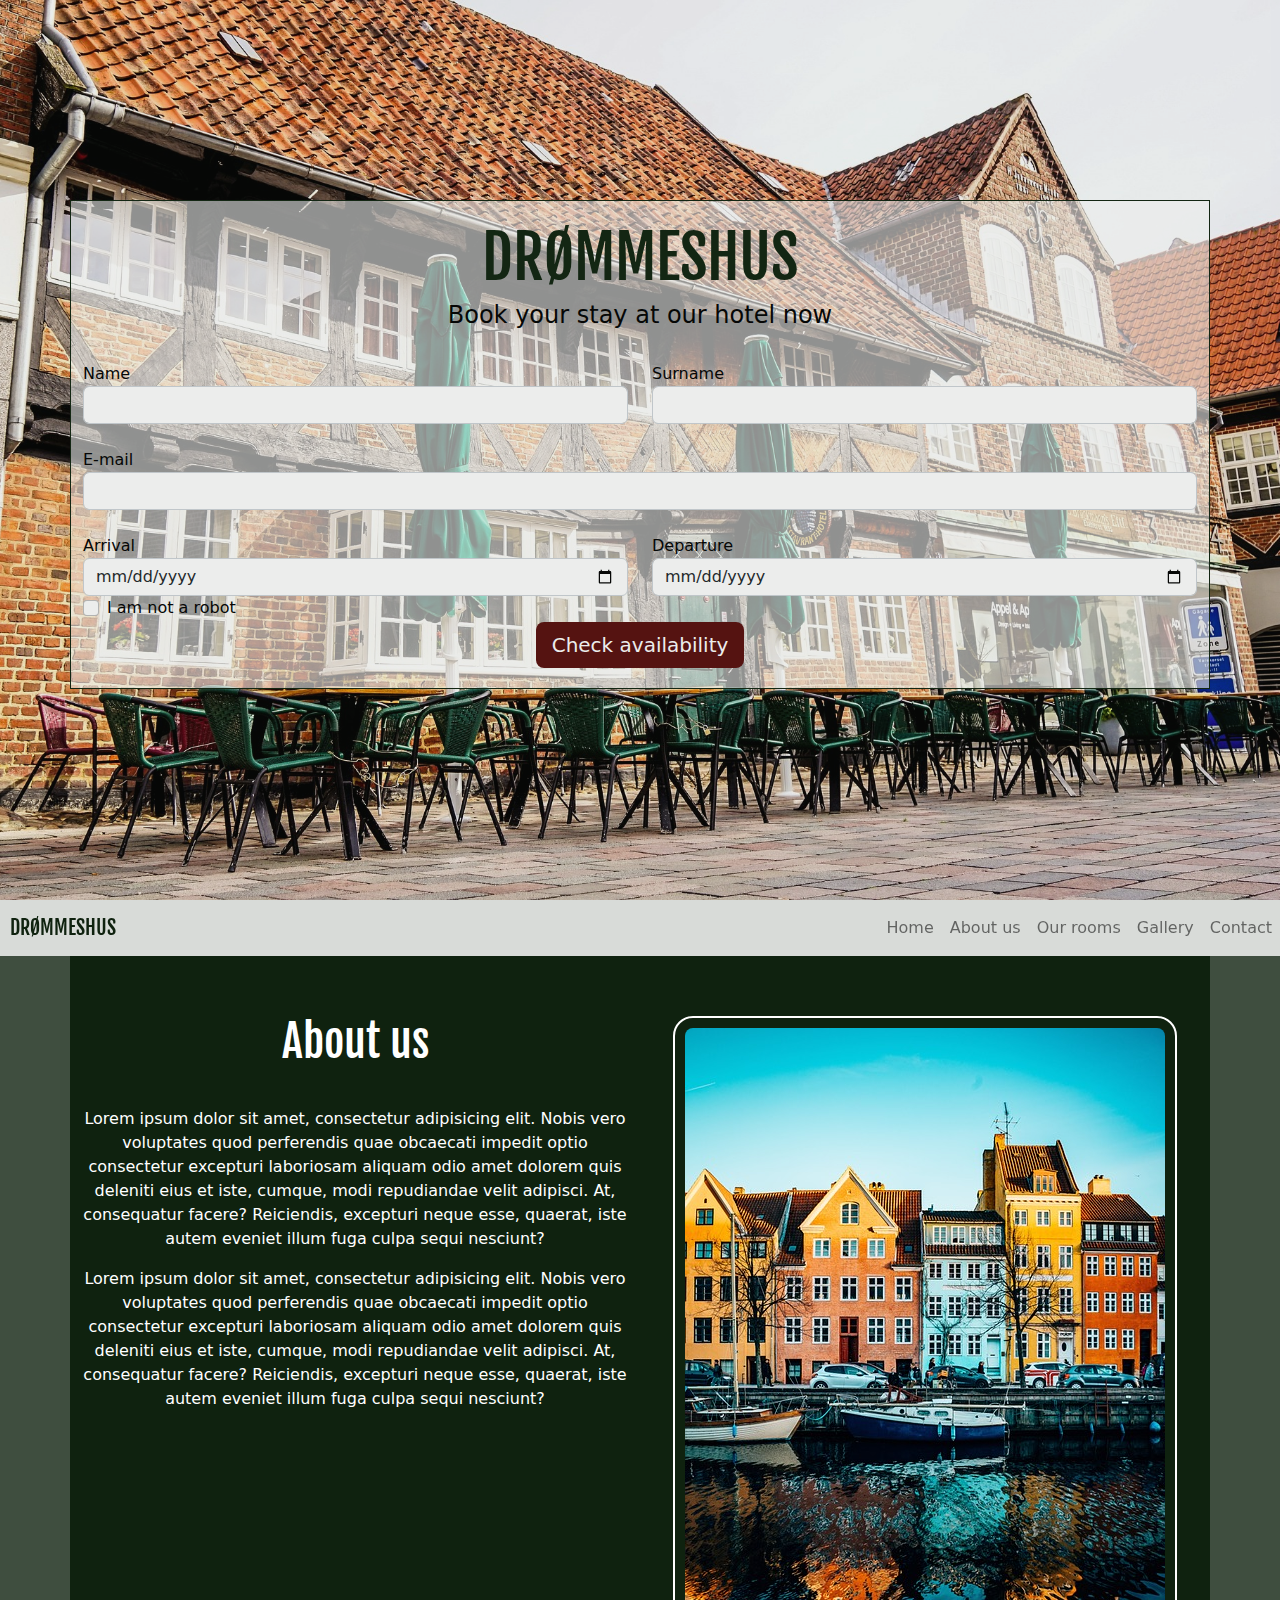
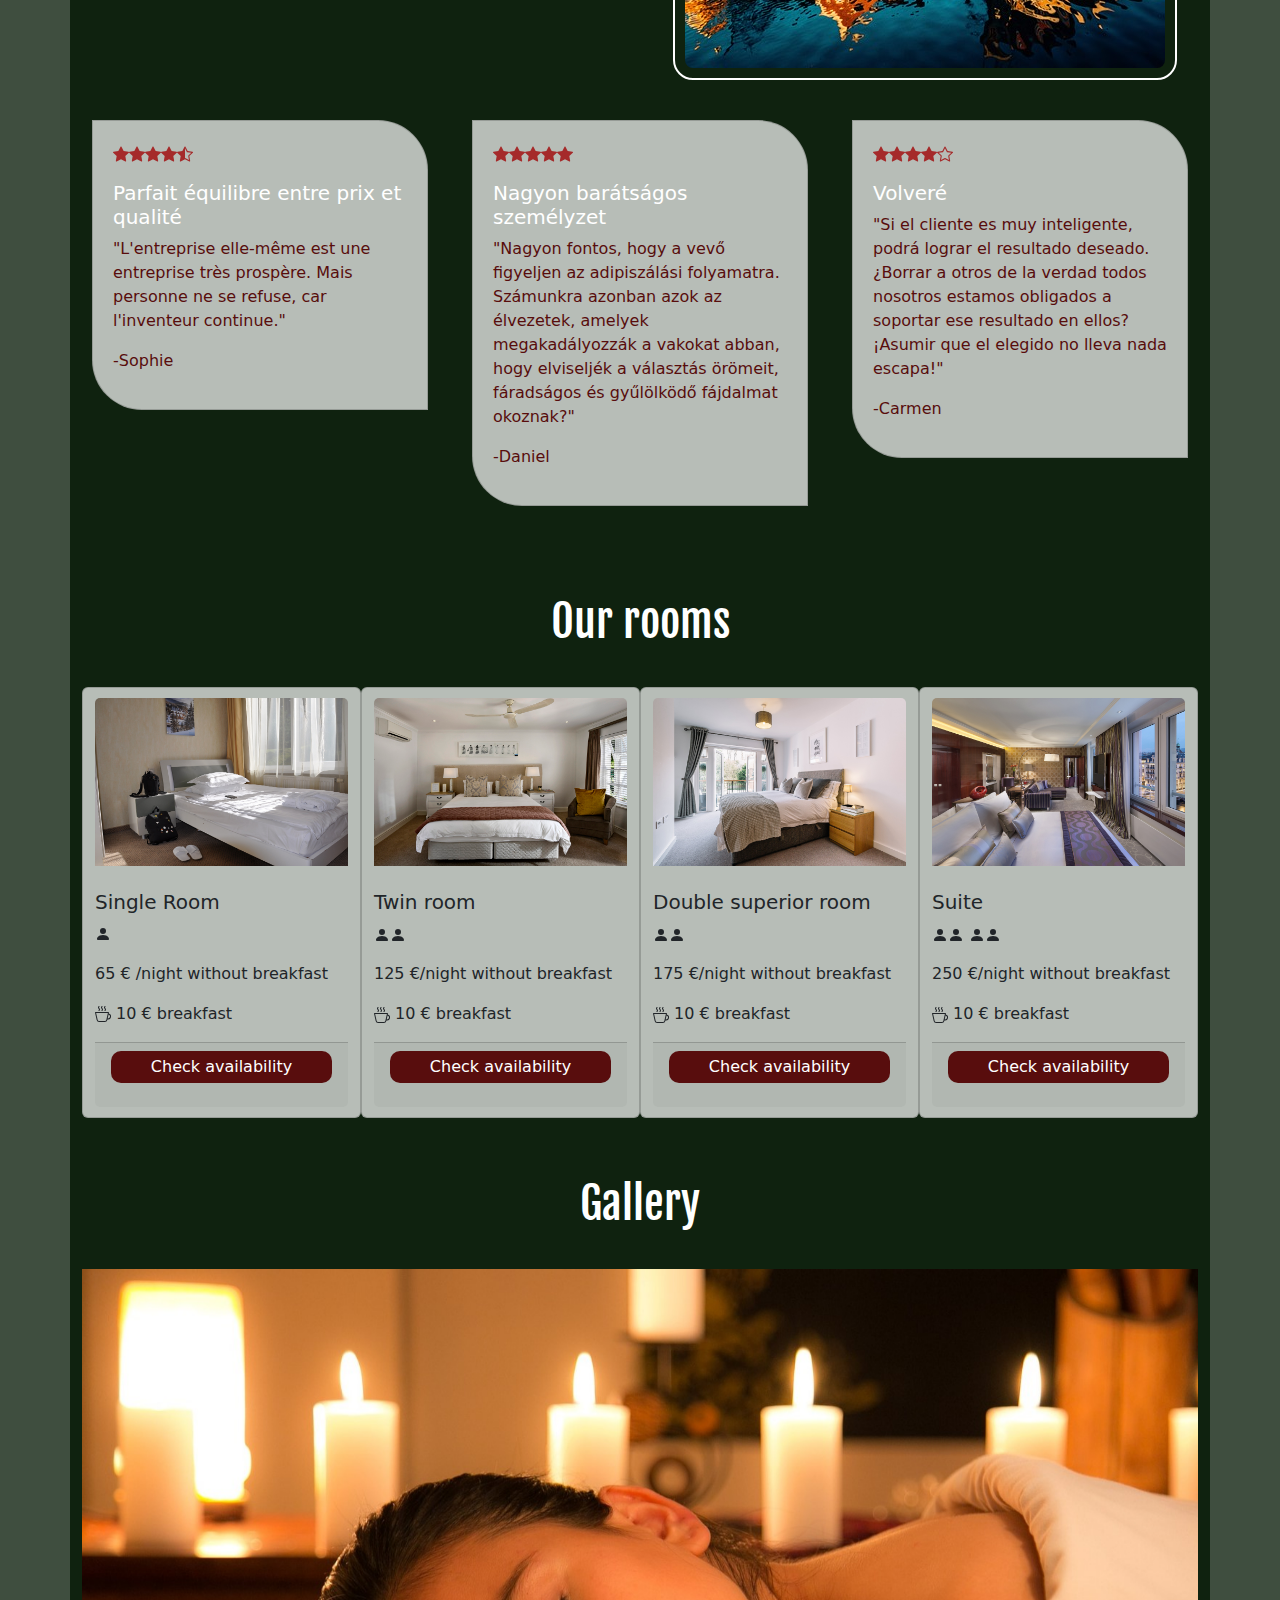
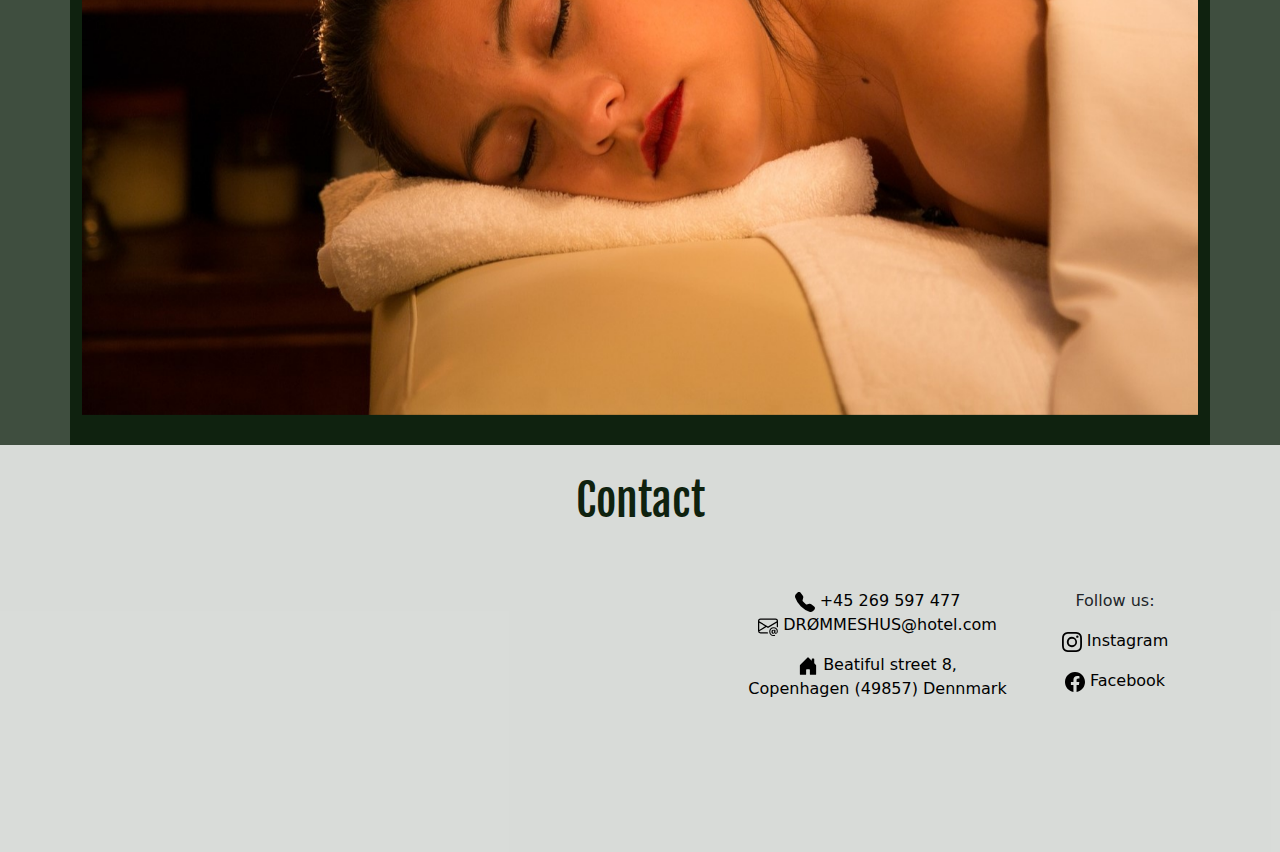
==== commit 6c49b80b: "bootstrap" ====
--- a/hotelWebPage.html
+++ b/hotelWebPage.html
@@ -9,8 +9,7 @@
   <link rel="preconnect" href="https://fonts.googleapis.com">
 <link rel="preconnect" href="https://fonts.gstatic.com" crossorigin>
 <link href="https://fonts.googleapis.com/css2?family=Fjalla+One&display=swap" rel="stylesheet">
-<link href="https://cdn.jsdelivr.net/npm/bootstrap@5.3.0-alpha1/dist/css/bootstrap.min.css" rel="stylesheet" integrity="sha384-GLhlTQ8iRABdZLl6O3oVMWSktQOp6b7In1Zl3/Jr59b6EGGoI1aFkw7cmDA6j6gD" crossorigin="anonymous">
-
+<link rel="stylesheet" href="bootstrap.css" />
 </head>
 <section id="home" class="container-fluid">
 <div class="container container-form">
